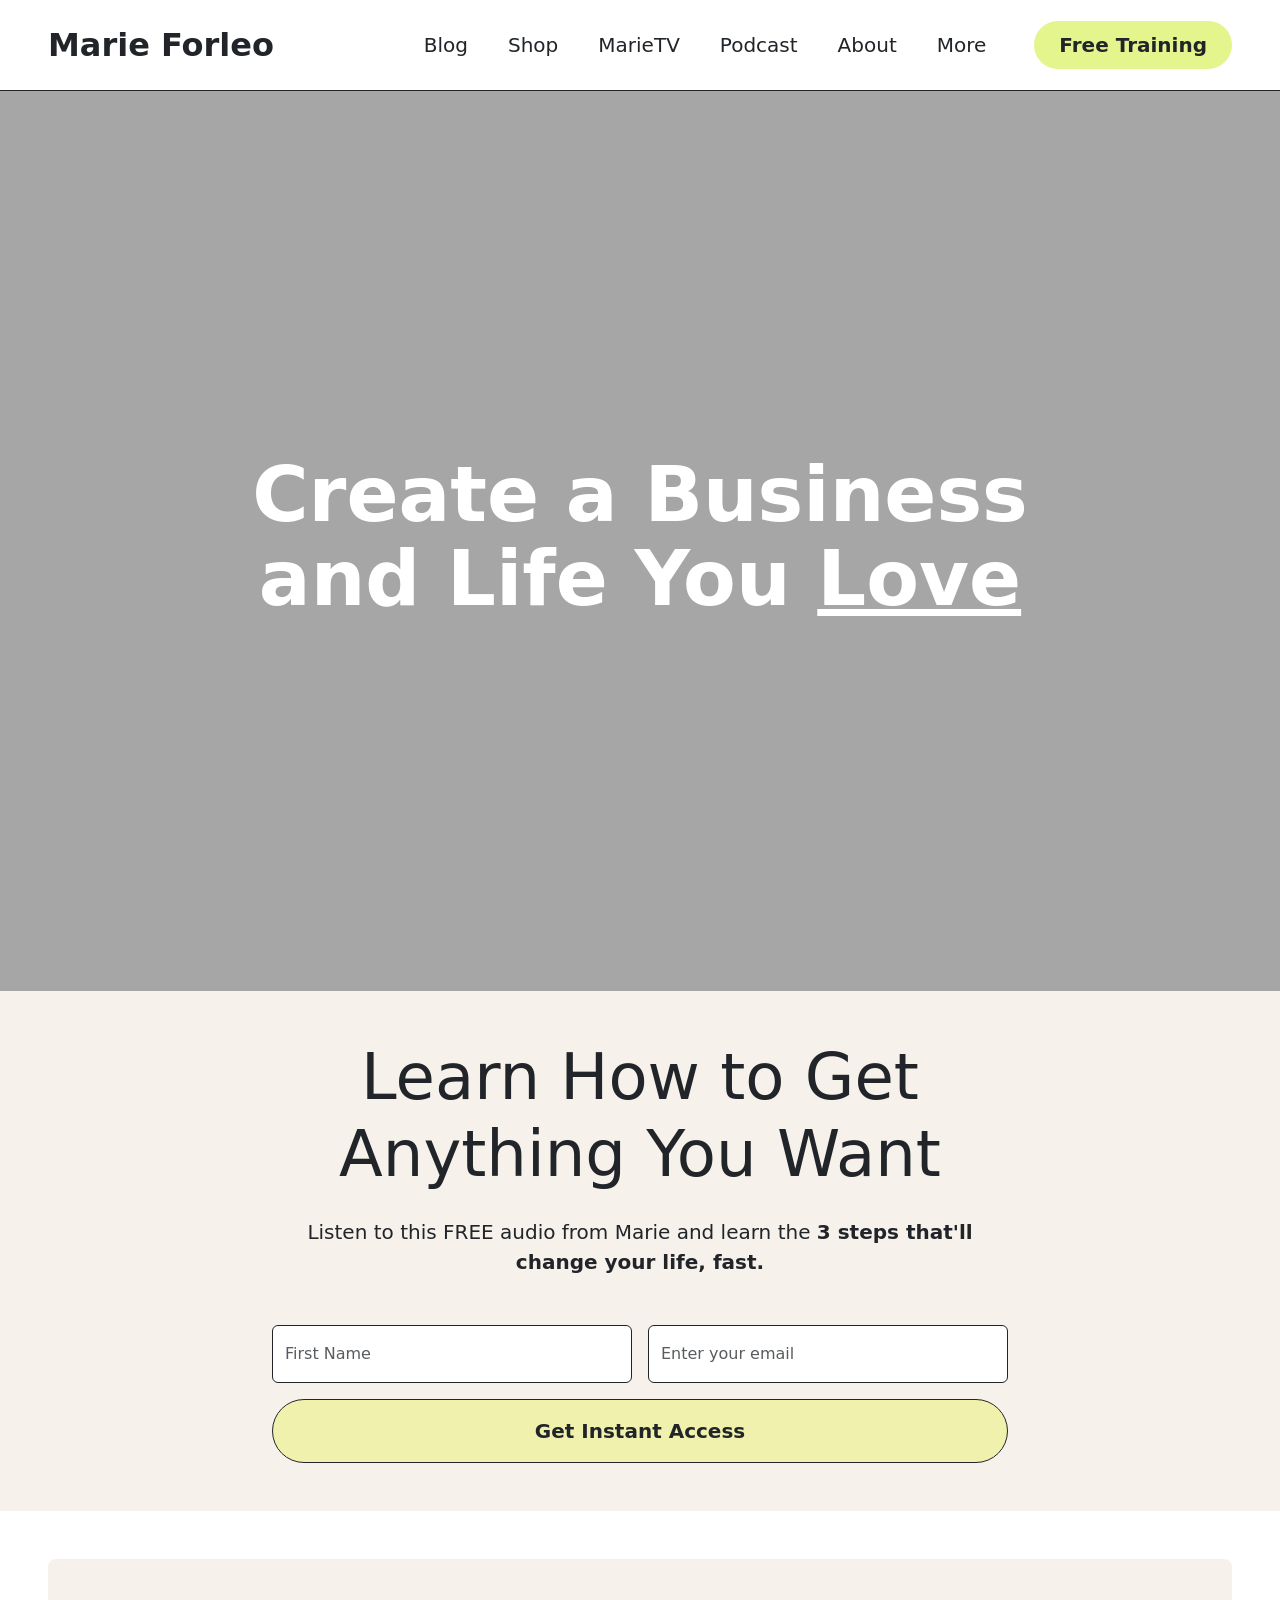
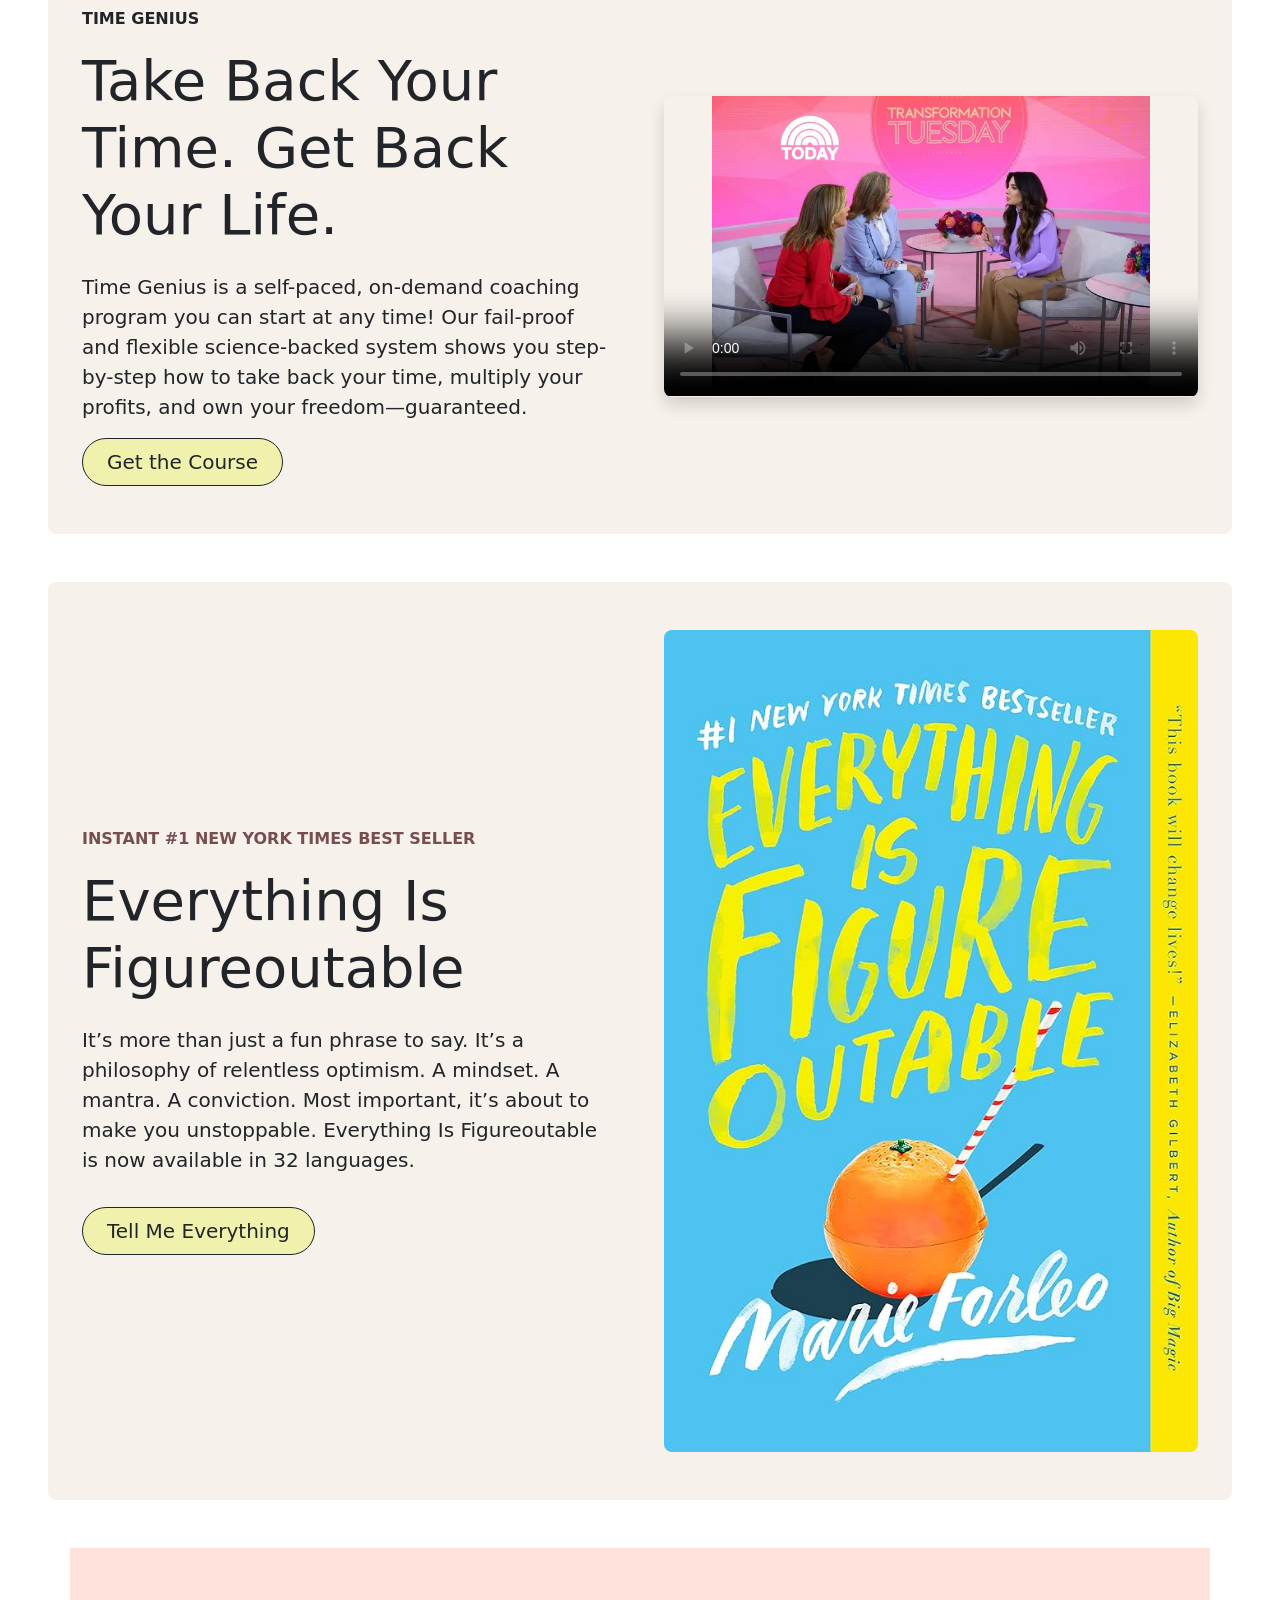
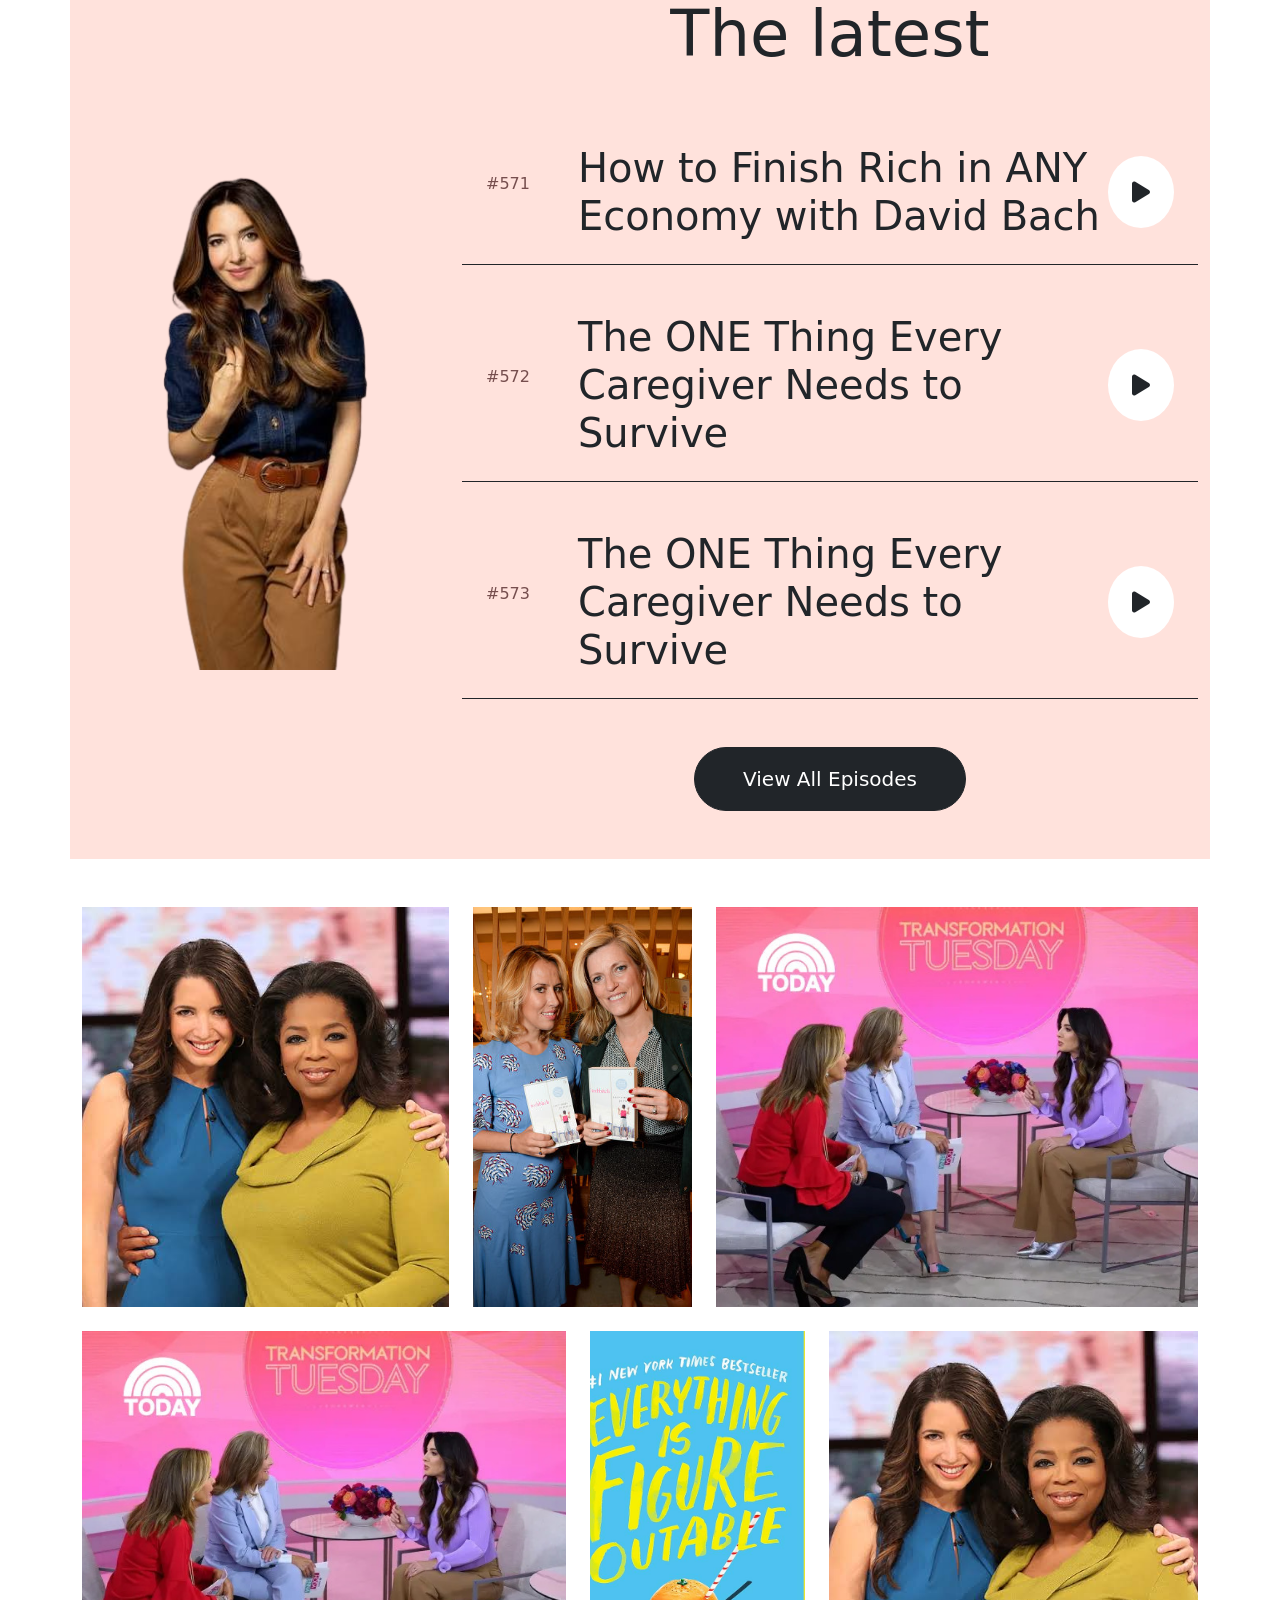
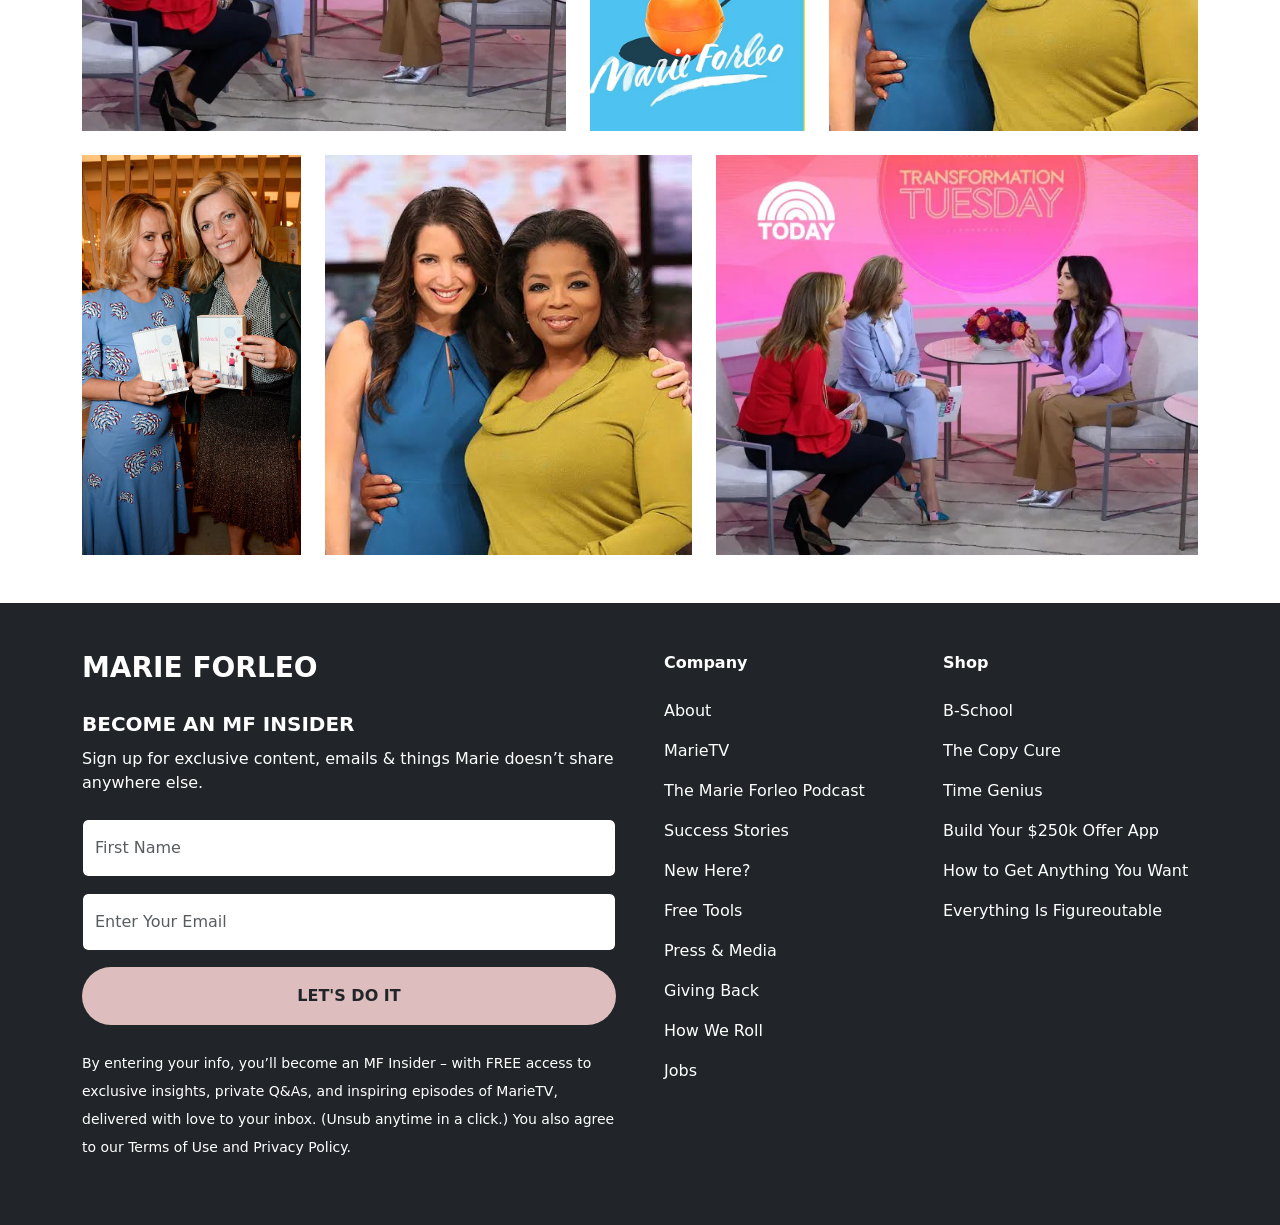
==== index.html @ 9adbe5e1 "update success" ====
<!doctype html>
<html lang="en">
  <head>
    <meta charset="UTF-8" />
    <meta name="viewport" content="width=device-width, initial-scale=1.0" />
    <link rel="stylesheet" href="firstwebsiteStyle.css" />
    <link
      rel="stylesheet"
      href="https://cdnjs.cloudflare.com/ajax/libs/font-awesome/6.6.0/css/all.min.css"
    />
    <link
      href="https://cdn.jsdelivr.net/npm/bootstrap@5.3.8/dist/css/bootstrap.min.css"
      rel="stylesheet"
    />
    <title>Document</title>
  </head>
  <body>
    <header class="sticky-top bg-white border-bottom border-dark">
      <nav class="navbar navbar-expand-lg container-fluid py-3">
        <a class="navbar-brand fs-2 fw-bold text-dark ms-5" href="#">Marie Forleo</a>

        <button
          class="navbar-toggler"
          type="button"
          data-bs-toggle="collapse"
          data-bs-target="#navbarMenu"
          aria-controls="navbarMenu"
          aria-expanded="false"
          aria-label="Toggle navigation"
        >
          <span class="navbar-toggler-icon"></span>
        </button>

        <!-- Collapsible Menu -->
        <div class="collapse navbar-collapse" id="navbarMenu">
          <ul class="navbar-nav ms-auto align-items-lg-center gap-lg-4 fs-5">
            <li class="nav-item">
              <a class="nav-link text-dark" href="#">Blog</a>
            </li>

            <li class="nav-item">
              <a class="nav-link text-dark" href="#">Shop</a>
            </li>

            <li class="nav-item">
              <a class="nav-link text-dark" href="#">MarieTV</a>
            </li>

            <li class="nav-item">
              <a class="nav-link text-dark" href="#">Podcast</a>
            </li>

            <li class="nav-item">
              <a class="nav-link text-dark" href="#">About</a>
            </li>

            <li class="nav-item">
              <a class="nav-link text-dark" href="#">More</a>
            </li>

            <!-- Button -->
            <li class="nav-item ms-lg-3 mt-3 mt-lg-0">
              <button
                class="btn rounded-pill px-4 py-2 fw-semibold fs-5 me-5"
                style="background: #e4f58e"
              >
                Free Training
              </button>
            </li>
          </ul>
        </div>
      </nav>
    </header>

    <section class="hero position-relative overflow-hidden">
      <video autoplay muted loop playsinline>
        <source src="backgroundvideo.mp4" type="video/mp4" />
      </video>

      <div class="overlay"></div>

      <div
        class="container hero-content d-flex flex-column justify-content-center align-items-center text-center text-white"
      >
        <h1 class="display-2 fw-bold">
          Create a Business and Life You
          <span class="text-decoration-underline">Love</span>
        </h1>
      </div>
    </section>

    <section class="form py-5">
      <div class="container">
        <div class="row justify-content-center">
          <div class="col-12 col-lg-8 text-center">
            <h1 class="display-3 mb-4">Learn How to Get Anything You Want</h1>

            <p class="fs-5 mb-5">
              Listen to this FREE audio from Marie and learn the
              <strong>3 steps that'll change your life, fast.</strong>
            </p>

            <form>
              <div class="row g-3 mb-3">
                <div class="col-12 col-md-6">
                  <input
                    type="text"
                    class="form-control py-3 border-dark"
                    placeholder="First Name"
                  />
                </div>

                <div class="col-12 col-md-6">
                  <input
                    type="email"
                    class="form-control py-3 border-dark"
                    placeholder="Enter your email"
                  />
                </div>
              </div>

              <button
                type="submit"
                class="btn w-100 py-3 fs-5 fw-semibold rounded-pill border-dark"
                style="background: #eff1ac"
              >
                Get Instant Access
              </button>
            </form>
          </div>
        </div>
      </div>
    </section>

    <section class="video-layout py-5 m-5 rounded-3">
      <div class="container">
        <div class="row align-items-center g-5">
          <!-- Content -->
          <div class="col-12 col-lg-6 text-center text-lg-start">
            <p class="text-uppercase fw-semibold">Time Genius</p>

            <h1 class="display-4 display-lg-3 mb-4">
              Take Back Your Time. Get Back Your Life.
            </h1>

            <p class="fs-5">
              Time Genius is a self-paced, on-demand coaching program you can
              start at any time! Our fail-proof and flexible science-backed
              system shows you step-by-step how to take back your time, multiply
              your profits, and own your freedom—guaranteed.
            </p>

            <button
              class="btn border-dark btn-lg rounded-pill px-4"
              style="background: #eff1ac"
            >
              Get the Course
            </button>
          </div>

          <!-- Video -->
          <div class="col-12 col-lg-6">
            <div class="ratio ratio-16x9 rounded-3 overflow-hidden shadow">
              <video controls class="w-100 h-100" poster="pic3.jpg">
                <source src="backgroundvideo.mp4" type="video/mp4" />
              </video>
            </div>
          </div>
        </div>
      </div>
    </section>

    <section class="image-layout py-5 m-5 rounded-3">
      <div class="container">
        <div class="row align-items-center g-5">
          <!-- Text Content -->
          <div class="col-12 col-lg-6 text-center text-lg-start">
            <p class="text-uppercase fw-semibold">
              Instant #1 New York Times Best Seller
            </p>

            <h1 class="display-4 mb-4">Everything Is Figureoutable</h1>

            <p class="fs-5">
              It’s more than just a fun phrase to say. It’s a philosophy of
              relentless optimism. A mindset. A mantra. A conviction. Most
              important, it’s about to make you unstoppable. Everything Is
              Figureoutable is now available in 32 languages.
            </p>

            <button
              class="btn rounded-pill border-dark py-2 px-4 fs-5 mt-3"
              style="background: #eff1ac"
            >
              Tell Me Everything
            </button>
          </div>

          <!-- Image -->
          <div class="col-12 col-lg-6 text-center">
            <img
              src="img1.jpg"
              alt="Everything Is Figureoutable"
              class="img-fluid rounded-3 book-image"             
            />
          </div>
        </div>
      </div>
    </section>

    <section>
      <div class="container my-5 latest">
        <div class="row">
          <div
            class="col-lg-4 d-flex align-items-center justify-content-center text-center mb-4 mb-lg-0"
          >
            <img src="marieforleo.png" alt="Podcast" class="img-fluid" />
          </div>
          <div class="col-lg-8">
            <h1 class="display-3 text-center mt-5 mb-5">The latest</h1>
            <div class="row g-4">
              <div class="col-12">
                <div
                  class="border-bottom border-dark p-4 d-flex align-items-center"
                >
                  <p class="number me-5">#571</p>
                  <h3 class="display-6 mb-0">
                    How to Finish Rich in ANY Economy with David Bach
                  </h3>
                  <a
                    href="https://www.soundhelix.com/examples/mp3/SoundHelix-Song-1.mp3"
                    target="_blank"
                    class="text-dark ms-auto"
                  >
                    <i
                      class="fa-solid fa-play bg-white rounded-circle p-4 fs-4"
                    ></i>
                  </a>
                </div>
              </div>

              <div class="col-12">
                <div
                  class="border-bottom border-dark p-4 d-flex align-items-center"
                >
                  <p class="number me-5">#572</p>
                  <h3 class="display-6 mb-0">
                    The ONE Thing Every Caregiver Needs to Survive
                  </h3>
                  <a href="#" class="text-dark ms-auto">
                    <i
                      class="fa-solid fa-play bg-white rounded-circle p-4 fs-4"
                    ></i>
                  </a>
                </div>
              </div>

              <div class="col-12">
                <div
                  class="border-bottom border-dark p-4 d-flex align-items-center"
                >
                  <p class="number me-5">#573</p>
                  <h3 class="display-6 mb-0">
                    The ONE Thing Every Caregiver Needs to Survive
                  </h3>
                  <a href="#" class="text-dark ms-auto">
                    <i
                      class="fa-solid fa-play bg-white rounded-circle p-4 fs-4"
                    ></i>
                  </a>
                </div>
              </div>

              <div class="col-12 text-center mt-5 mb-5">
                <button class="btn btn-dark rounded-pill px-5 py-3 fs-5">
                  View All Episodes
                </button>
              </div>
            </div>
          </div>
        </div>
      </div>
    </section>

    <section>
      <div class="container d-flex flex-column gap-4">
        <div
          class="d-flex flex-column flex-lg-row gap-4 justify-content-center"
        >
          <div class="flex-fill">
            <img src="pic1.jpg" alt="picture" class="same-img" />
          </div>
          <div class="flex-fill">
            <img src="pic2.jpg" alt="picture" class="same-img" />
          </div>
          <div class="flex-fill">
            <img src="pic3.jpg" alt="picture" class="same-img" />
          </div>
        </div>
        <div
          class="d-flex flex-column flex-lg-row gap-4 justify-content-center"
        >
          <div class="flex-fill">
            <img src="pic3.jpg" alt="picture" class="same-img" />
          </div>
          <div class="flex-fill">
            <img src="img1.jpg" alt="picture" class="same-img" />
          </div>
          <div class="flex-fill">
            <img src="pic1.jpg" alt="picture" class="same-img" />
          </div>
        </div>
        <div
          class="d-flex flex-column flex-lg-row gap-4 justify-content-center"
        >
          <div class="flex-fill">
            <img src="pic2.jpg" alt="picture" class="same-img" />
          </div>
          <div class="flex-fill">
            <img src="pic1.jpg" alt="picture" class="same-img" />
          </div>
          <div class="flex-fill">
            <img src="pic3.jpg" alt="picture" class="same-img" />
          </div>
        </div>
      </div>
    </section>

    <footer class="bg-dark text-white mt-5 py-5">
      <div class="container">
        <div class="row g-5">
          <!-- Left Section -->
          <div class="col-12 col-lg-6">
            <h3 class="fw-bold text-uppercase mb-4">Marie Forleo</h3>

            <p class="fs-5 fw-semibold text-uppercase mb-2">
              Become an MF Insider
            </p>

            <p class="mb-4">
              Sign up for exclusive content, emails & things Marie doesn’t share
              anywhere else.
            </p>

            <form>
              <input
                type="text"
                class="form-control py-3 border-dark mb-3"
                placeholder="First Name"
              />

              <input
                type="email"
                class="form-control py-3 border-dark mb-3"
                placeholder="Enter Your Email"
              />

              <button
                type="submit"
                class="btn w-100 py-3 rounded-pill fw-bold text-uppercase mb-4"
                style="background: #ddbdbd"
              >
                Let's Do It
              </button>
            </form>

            <p class="small lh-lg">
              By entering your info, you’ll become an MF Insider – with FREE
              access to exclusive insights, private Q&As, and inspiring episodes
              of MarieTV, delivered with love to your inbox. (Unsub anytime in a
              click.) You also agree to our Terms of Use and Privacy Policy.
            </p>
          </div>

          <!-- Right Section -->
          <div class="col-12 col-lg-6">
            <div class="row">
              <!-- Company -->
              <div class="col-6 col-md-6">
                <p class="fw-bold mb-4">Company</p>

                <p>
                  <a href="#" class="text-white text-decoration-none">About</a>
                </p>
                <p>
                  <a href="#" class="text-white text-decoration-none"
                    >MarieTV</a
                  >
                </p>
                <p>
                  <a href="#" class="text-white text-decoration-none"
                    >The Marie Forleo Podcast</a
                  >
                </p>
                <p>
                  <a href="#" class="text-white text-decoration-none"
                    >Success Stories</a
                  >
                </p>
                <p>
                  <a href="#" class="text-white text-decoration-none"
                    >New Here?</a
                  >
                </p>
                <p>
                  <a href="#" class="text-white text-decoration-none"
                    >Free Tools</a
                  >
                </p>
                <p>
                  <a href="#" class="text-white text-decoration-none"
                    >Press & Media</a
                  >
                </p>
                <p>
                  <a href="#" class="text-white text-decoration-none"
                    >Giving Back</a
                  >
                </p>
                <p>
                  <a href="#" class="text-white text-decoration-none"
                    >How We Roll</a
                  >
                </p>
                <p>
                  <a href="#" class="text-white text-decoration-none">Jobs</a>
                </p>
              </div>

              <!-- Shop -->
              <div class="col-6 col-md-6">
                <p class="fw-bold mb-4">Shop</p>

                <p>
                  <a href="#" class="text-white text-decoration-none"
                    >B-School</a
                  >
                </p>
                <p>
                  <a href="#" class="text-white text-decoration-none"
                    >The Copy Cure</a
                  >
                </p>
                <p>
                  <a href="#" class="text-white text-decoration-none"
                    >Time Genius</a
                  >
                </p>
                <p>
                  <a href="#" class="text-white text-decoration-none"
                    >Build Your $250k Offer App</a
                  >
                </p>
                <p>
                  <a href="#" class="text-white text-decoration-none"
                    >How to Get Anything You Want</a
                  >
                </p>
                <p>
                  <a href="#" class="text-white text-decoration-none"
                    >Everything Is Figureoutable</a
                  >
                </p>
              </div>
            </div>
          </div>
        </div>
      </div>
    </footer>

    <script src="https://cdn.jsdelivr.net/npm/bootstrap@5.3.8/dist/js/bootstrap.bundle.min.js"></script>
  </body>
</html>
---- firstwebsiteStyle.css ----
.bg-custome {
  background-color: #e4f58e;
}

.hero {
    position: relative;
    width: 100%;
    height: 100vh;
    overflow: hidden;
}

.hero video {
    position: absolute;
    top: 50%;
    left: 50%;
    width: 100%;
    height: 100%;
    object-fit: cover;
    transform: translate(-50%, -50%);
}

.overlay {
    position: absolute;
    inset: 0;
    background: rgba(0, 0, 0, 0.35);
}

.hero-content {
    position: relative;
    z-index: 2;
    height: 100%;
}

.hero-content h1 {
    font-size: clamp(2.2rem, 6vw, 5.5rem);
    line-height: 1.1;
    max-width: 900px;
}

/* Tablet */
@media (max-width: 992px) {
    .hero-content h1 {
        max-width: 700px;
        font-size: clamp(2rem, 7vw, 4rem);
    }
}

/* Mobile */
@media (max-width: 576px) {
    .hero {
        height: 100vh;
    }

    .hero-content {
        padding: 0 20px;
    }

    .hero-content h1 {
        font-size: 2.2rem;
        line-height: 1.3;
    }
}

.form{
    background-color: #f6f1eb;
}
.video-layout{
  background-color: #f6f1eb;
}
.content p:first-child{
  color: #764e4e;
}
.content button{
  border-color: #5cffb6;
  background-image: linear-gradient(174deg, #5cffb6, #1165eb 74%);
  color: white;
}
.image-layout{
  background-color: #f6f1eb;
}
.book-img {
    max-width: 350px;
    width: 100%;
}

/* Mobile */
@media (max-width: 576px) {
    .book-img {
        max-width: 220px;
    }
}
.img-content{
  width: 60%;
}
.img-content button{
  background-color:#e4f58e ;
}
.image-layout p:first-child , .number{
  color: #764e4e;
}
.image img{
  box-shadow: 0 20px 50px rgba(0,0,0,0.50);
}
.latest{  
  background-color: #ffe2dc;
}
.same-img{  
  width: 100%; 
  object-fit: cover;
  height: 400px;
}
@media (max-width: 576px) {
    .same-img {
        width: 100%;
        height: 400px;
        object-fit: cover;
    }
}
.same-img:hover{
opacity: 0.8; 
}
.flink a:hover{
  color: #ffd4cd;
}
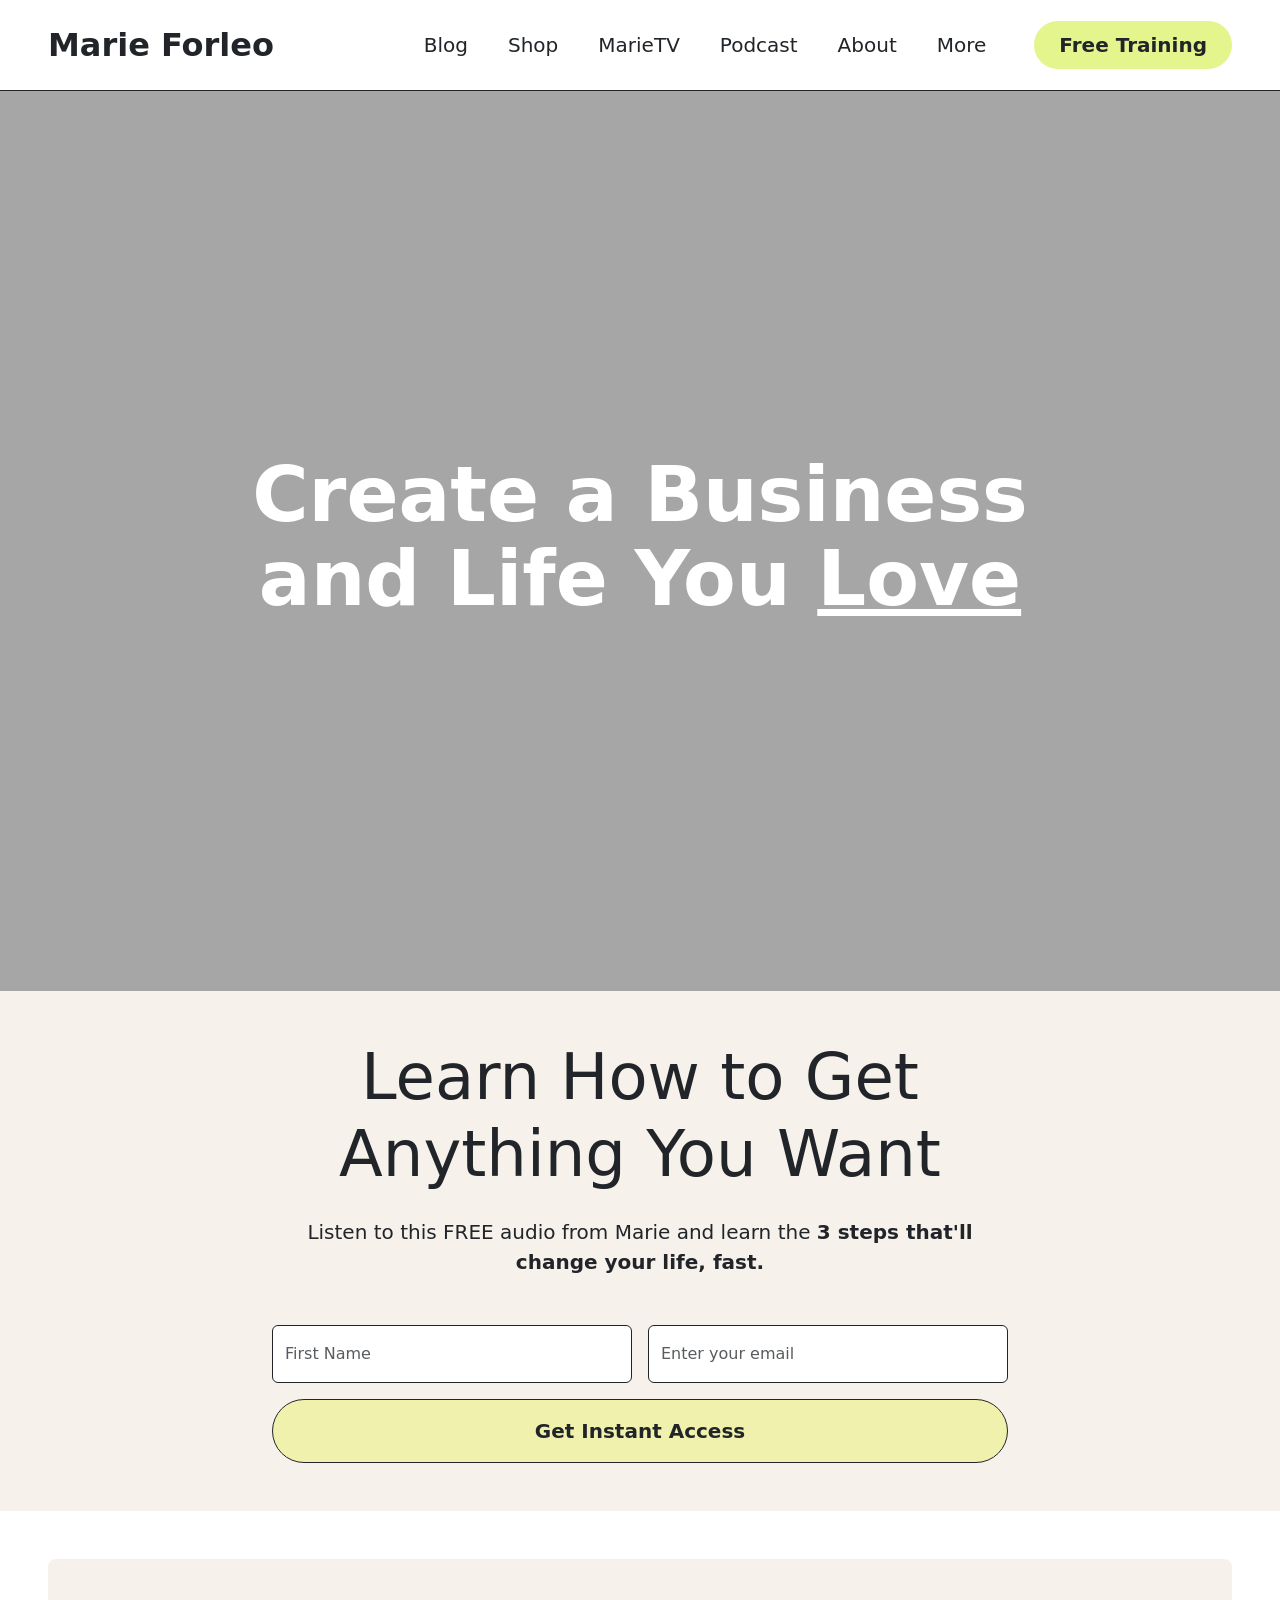
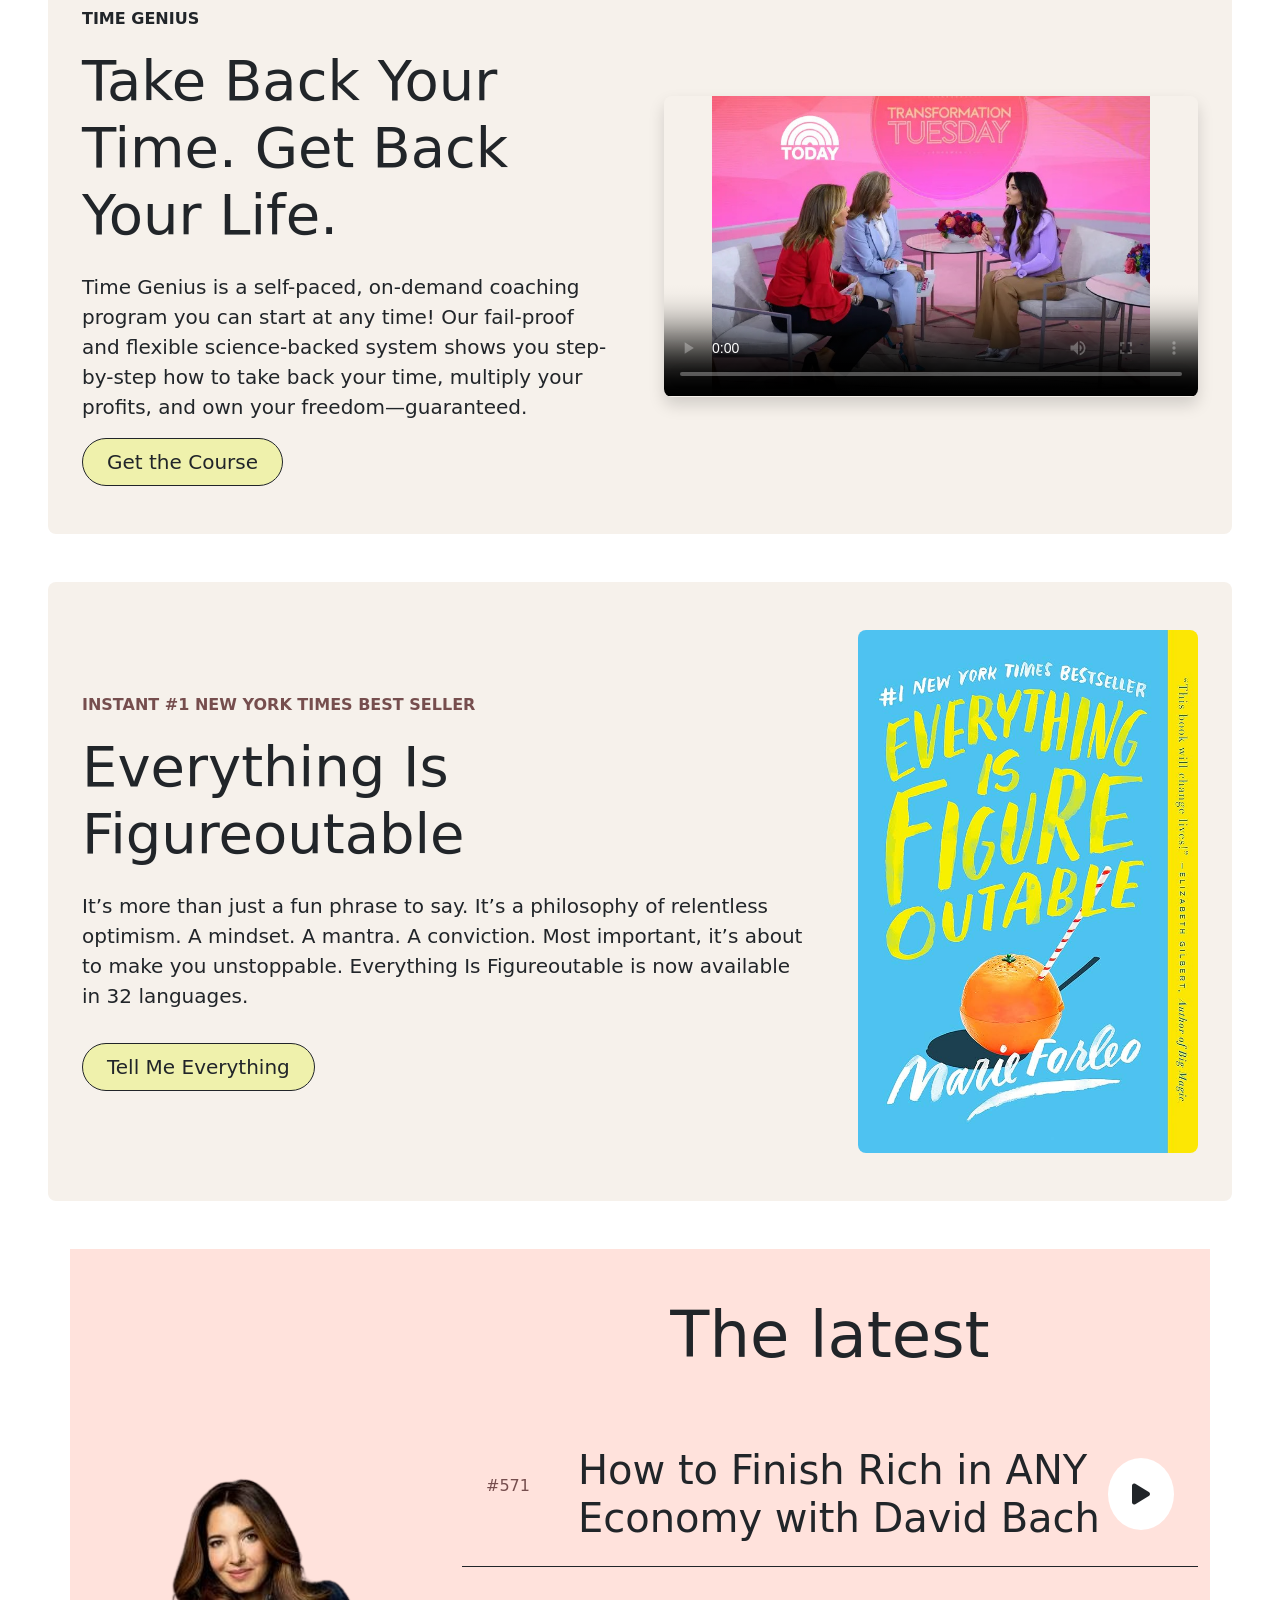
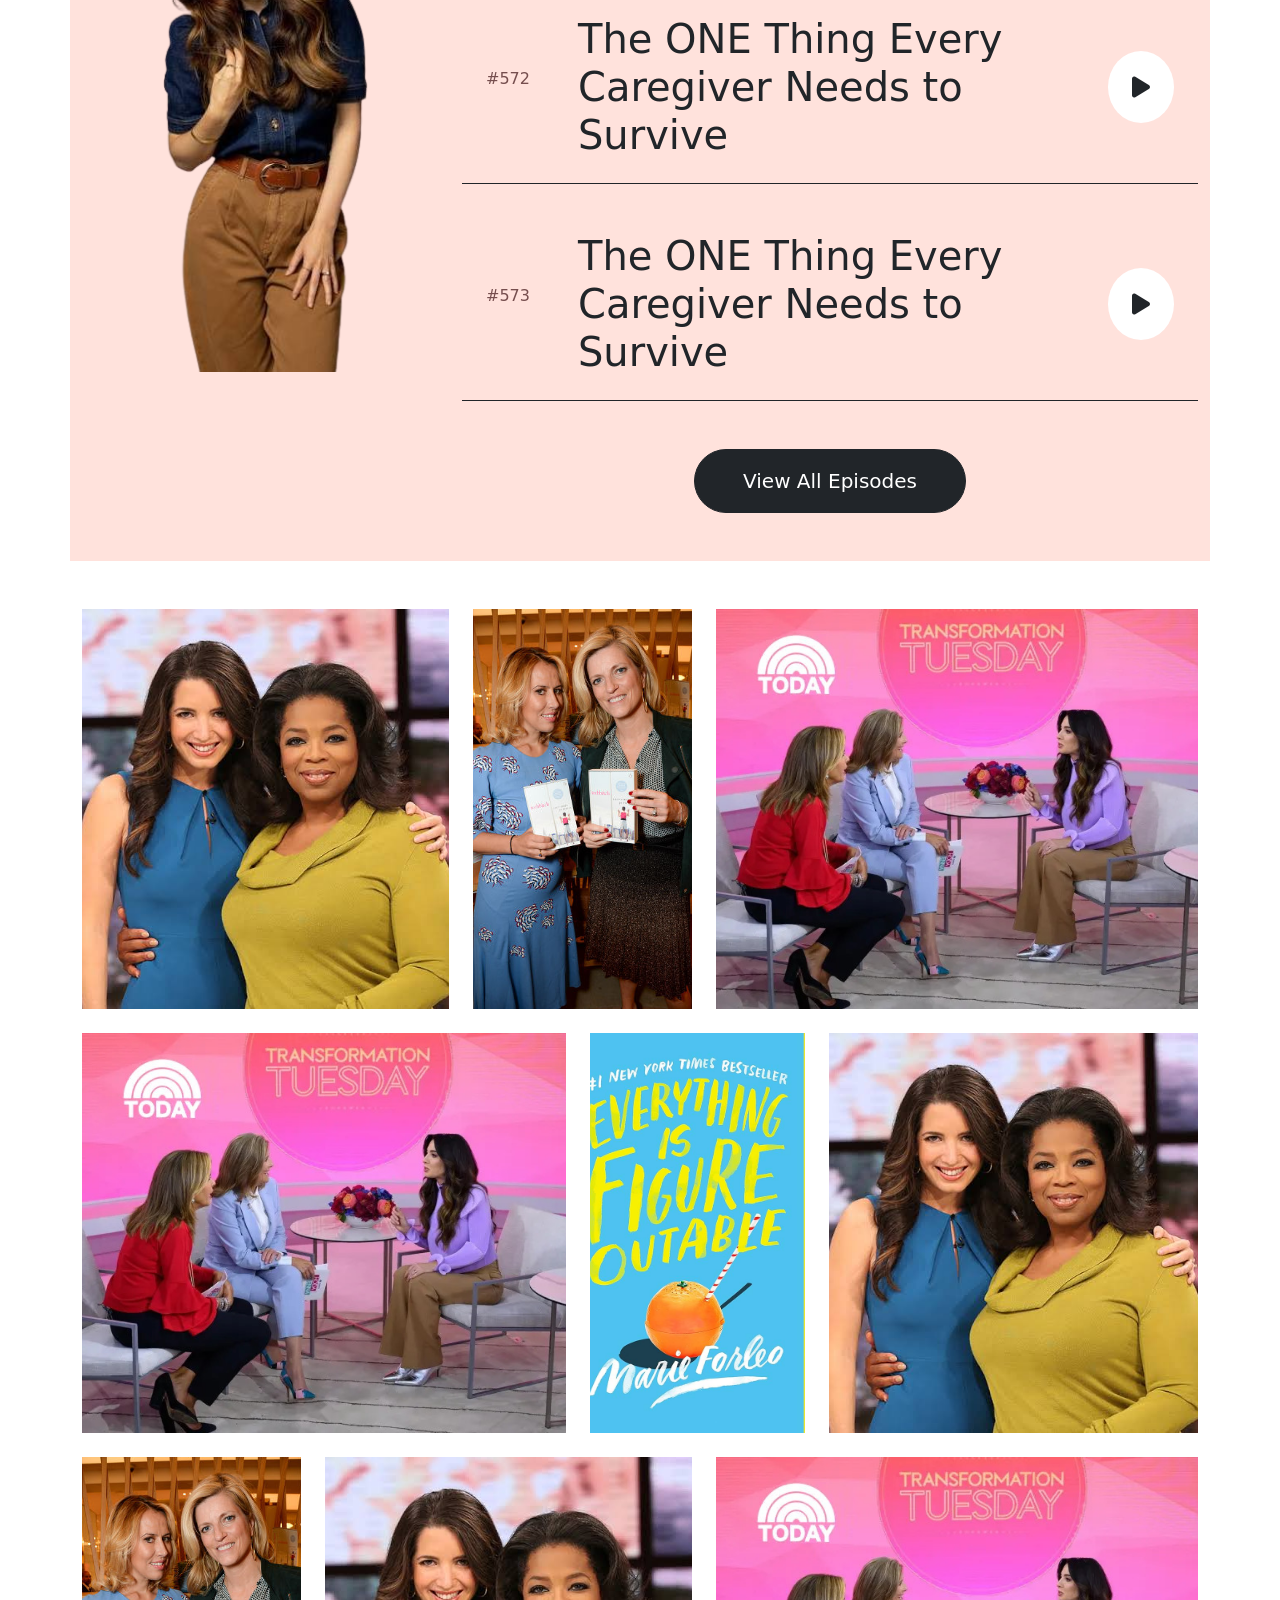
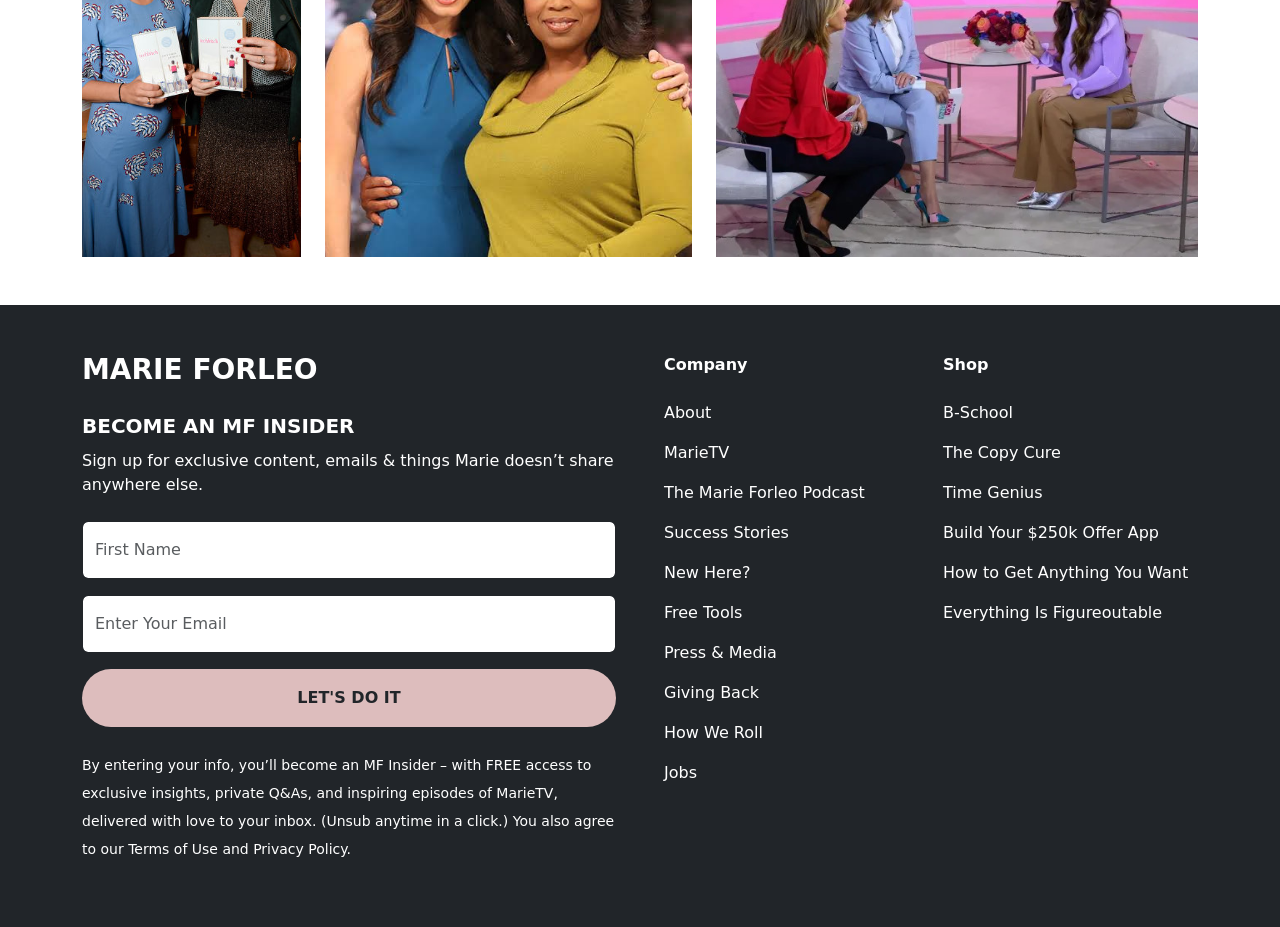
==== commit 1db63214: "updated" ====
--- a/index.html
+++ b/index.html
@@ -31,7 +31,6 @@
           <span class="navbar-toggler-icon"></span>
         </button>
 
-        <!-- Collapsible Menu -->
         <div class="collapse navbar-collapse" id="navbarMenu">
           <ul class="navbar-nav ms-auto align-items-lg-center gap-lg-4 fs-5">
             <li class="nav-item">
@@ -58,7 +57,6 @@
               <a class="nav-link text-dark" href="#">More</a>
             </li>
 
-            <!-- Button -->
             <li class="nav-item ms-lg-3 mt-3 mt-lg-0">
               <button
                 class="btn rounded-pill px-4 py-2 fw-semibold fs-5 me-5"
@@ -135,7 +133,7 @@
     <section class="video-layout py-5 m-5 rounded-3">
       <div class="container">
         <div class="row align-items-center g-5">
-          <!-- Content -->
+          
           <div class="col-12 col-lg-6 text-center text-lg-start">
             <p class="text-uppercase fw-semibold">Time Genius</p>
 
@@ -158,7 +156,6 @@
             </button>
           </div>
 
-          <!-- Video -->
           <div class="col-12 col-lg-6">
             <div class="ratio ratio-16x9 rounded-3 overflow-hidden shadow">
               <video controls class="w-100 h-100" poster="pic3.jpg">
@@ -170,24 +167,21 @@
       </div>
     </section>
 
-    <section class="image-layout py-5 m-5 rounded-3">
+    <section class="image-layout py-5 m-5 rounded-3 ">
       <div class="container">
-        <div class="row align-items-center g-5">
-          <!-- Text Content -->
-          <div class="col-12 col-lg-6 text-center text-lg-start">
+        <div class="row align-items-center g-5 justify-content-center">
+          
+          <div class="col-12 col-lg-8 text-center text-lg-start">
             <p class="text-uppercase fw-semibold">
               Instant #1 New York Times Best Seller
             </p>
-
             <h1 class="display-4 mb-4">Everything Is Figureoutable</h1>
-
             <p class="fs-5">
               It’s more than just a fun phrase to say. It’s a philosophy of
               relentless optimism. A mindset. A mantra. A conviction. Most
               important, it’s about to make you unstoppable. Everything Is
               Figureoutable is now available in 32 languages.
             </p>
-
             <button
               class="btn rounded-pill border-dark py-2 px-4 fs-5 mt-3"
               style="background: #eff1ac"
@@ -195,13 +189,12 @@
               Tell Me Everything
             </button>
           </div>
-
-          <!-- Image -->
-          <div class="col-12 col-lg-6 text-center">
+          
+          <div class="col-12 col-lg-4 d-flex justify-content-center align-items-center">
             <img
               src="img1.jpg"
               alt="Everything Is Figureoutable"
-              class="img-fluid rounded-3 book-image"             
+              class="img-fluid rounded-3 book-img"             
             />
           </div>
         </div>
@@ -329,7 +322,7 @@
     <footer class="bg-dark text-white mt-5 py-5">
       <div class="container">
         <div class="row g-5">
-          <!-- Left Section -->
+         
           <div class="col-12 col-lg-6">
             <h3 class="fw-bold text-uppercase mb-4">Marie Forleo</h3>
 
@@ -372,7 +365,6 @@
             </p>
           </div>
 
-          <!-- Right Section -->
           <div class="col-12 col-lg-6">
             <div class="row">
               <!-- Company -->
@@ -427,7 +419,6 @@
                 </p>
               </div>
 
-              <!-- Shop -->
               <div class="col-6 col-md-6">
                 <p class="fw-bold mb-4">Shop</p>
 
--- a/firstwebsiteStyle.css
+++ b/firstwebsiteStyle.css
@@ -78,9 +78,9 @@
 .image-layout{
   background-color: #f6f1eb;
 }
-.book-img {
+.book-img {    
     max-width: 350px;
-    width: 100%;
+    /* width: 100%; */
 }
 
 /* Mobile */
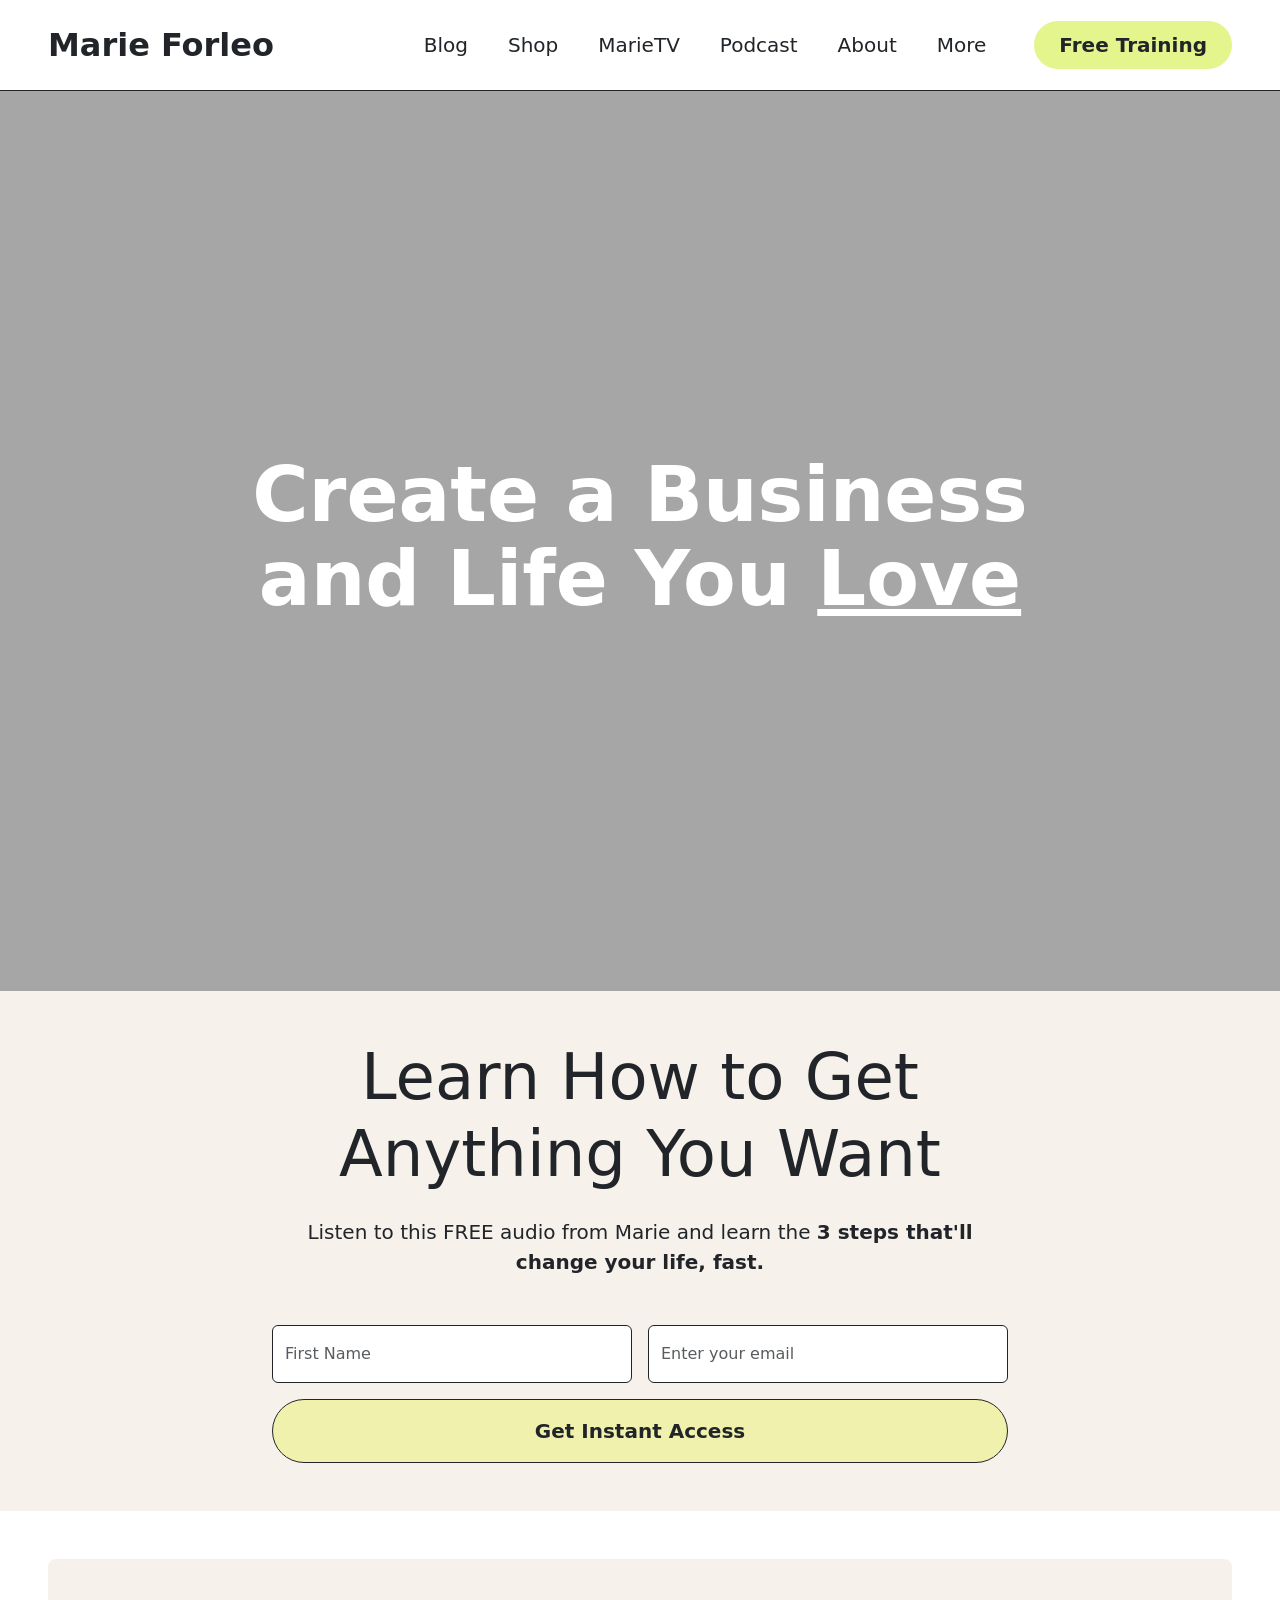
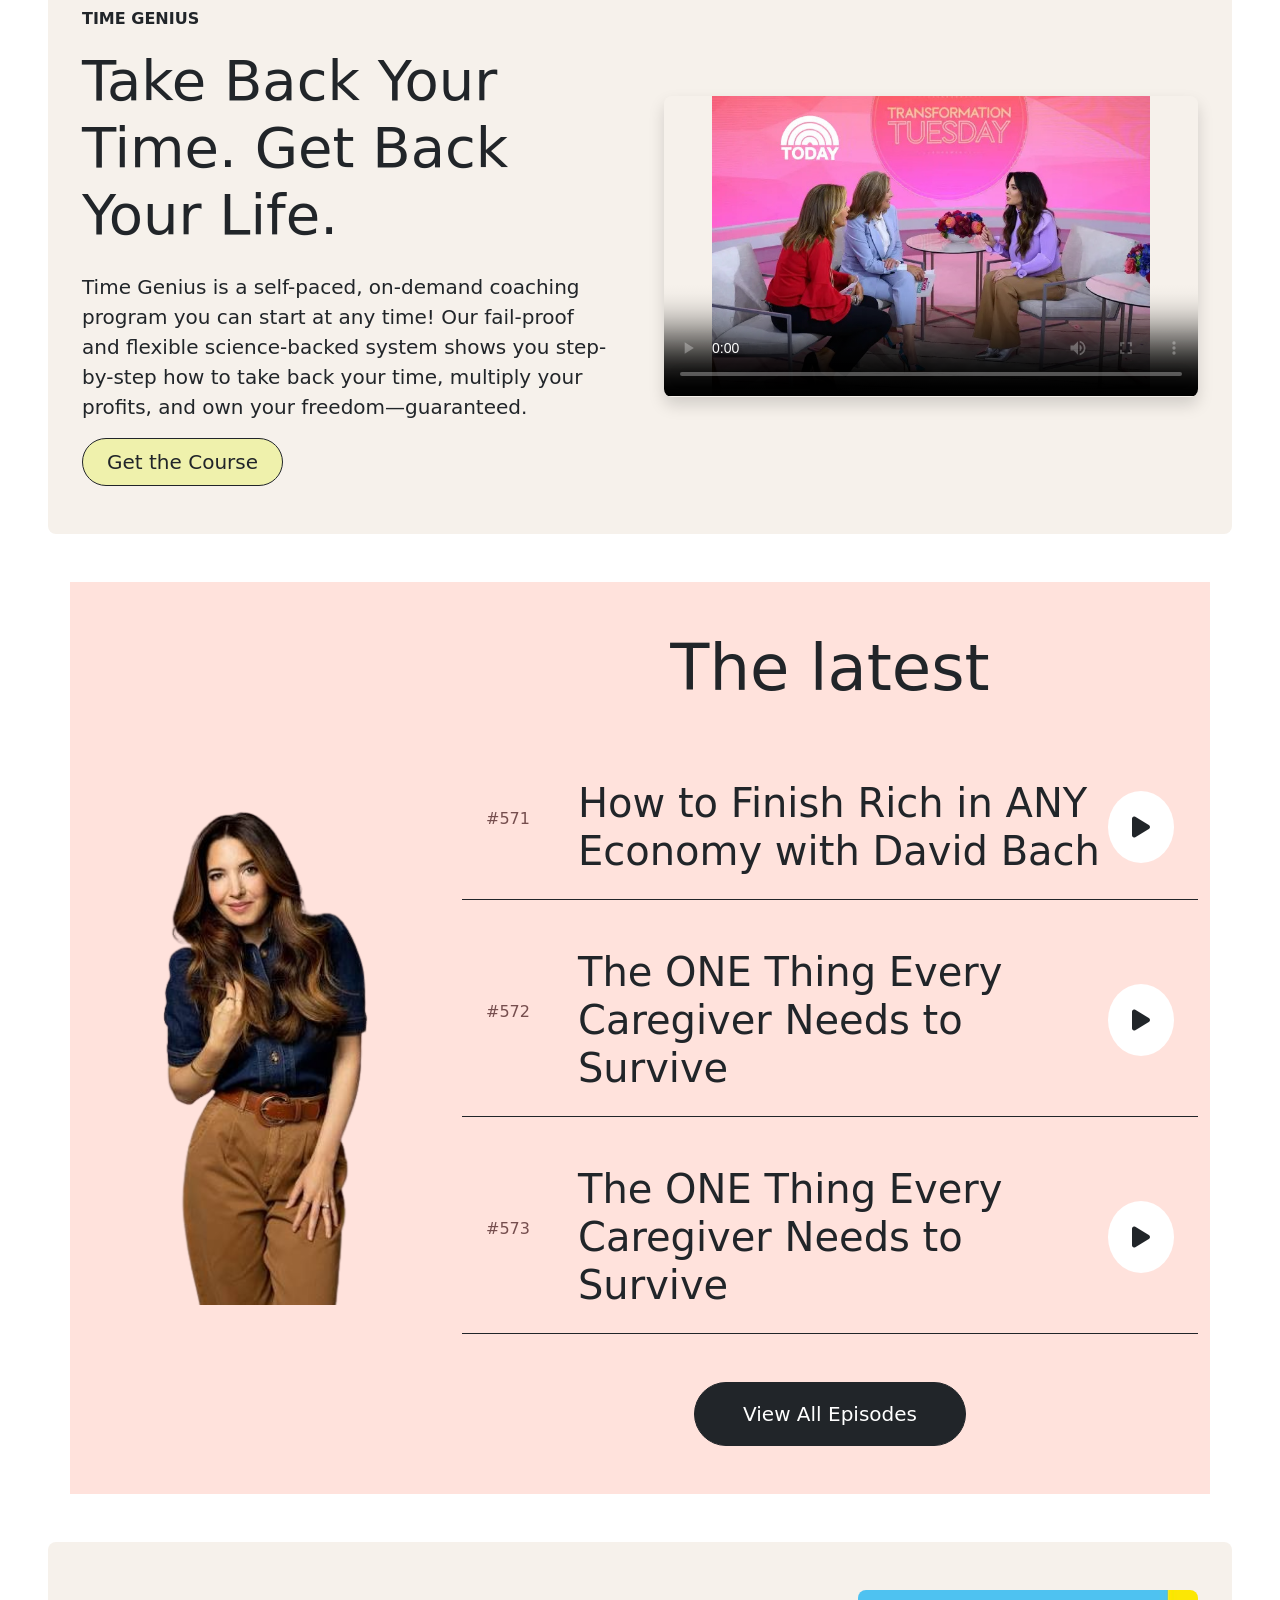
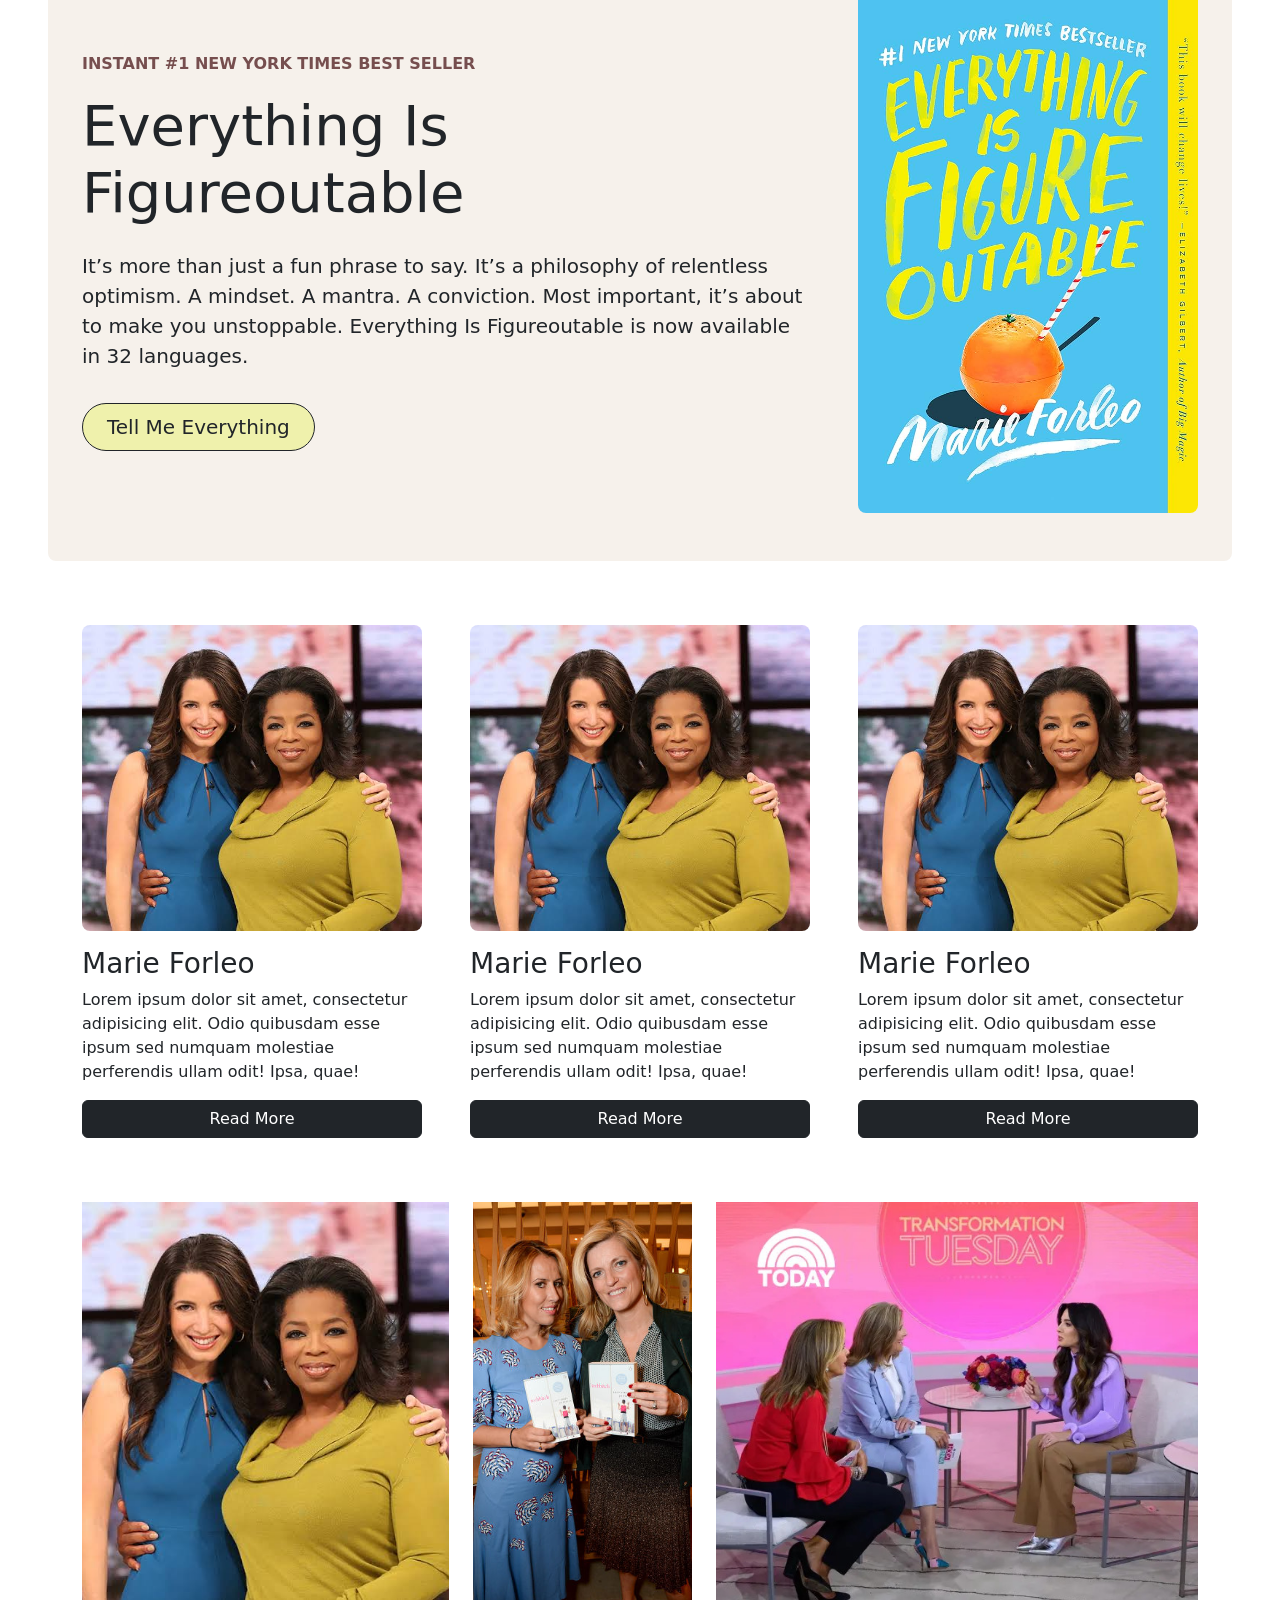
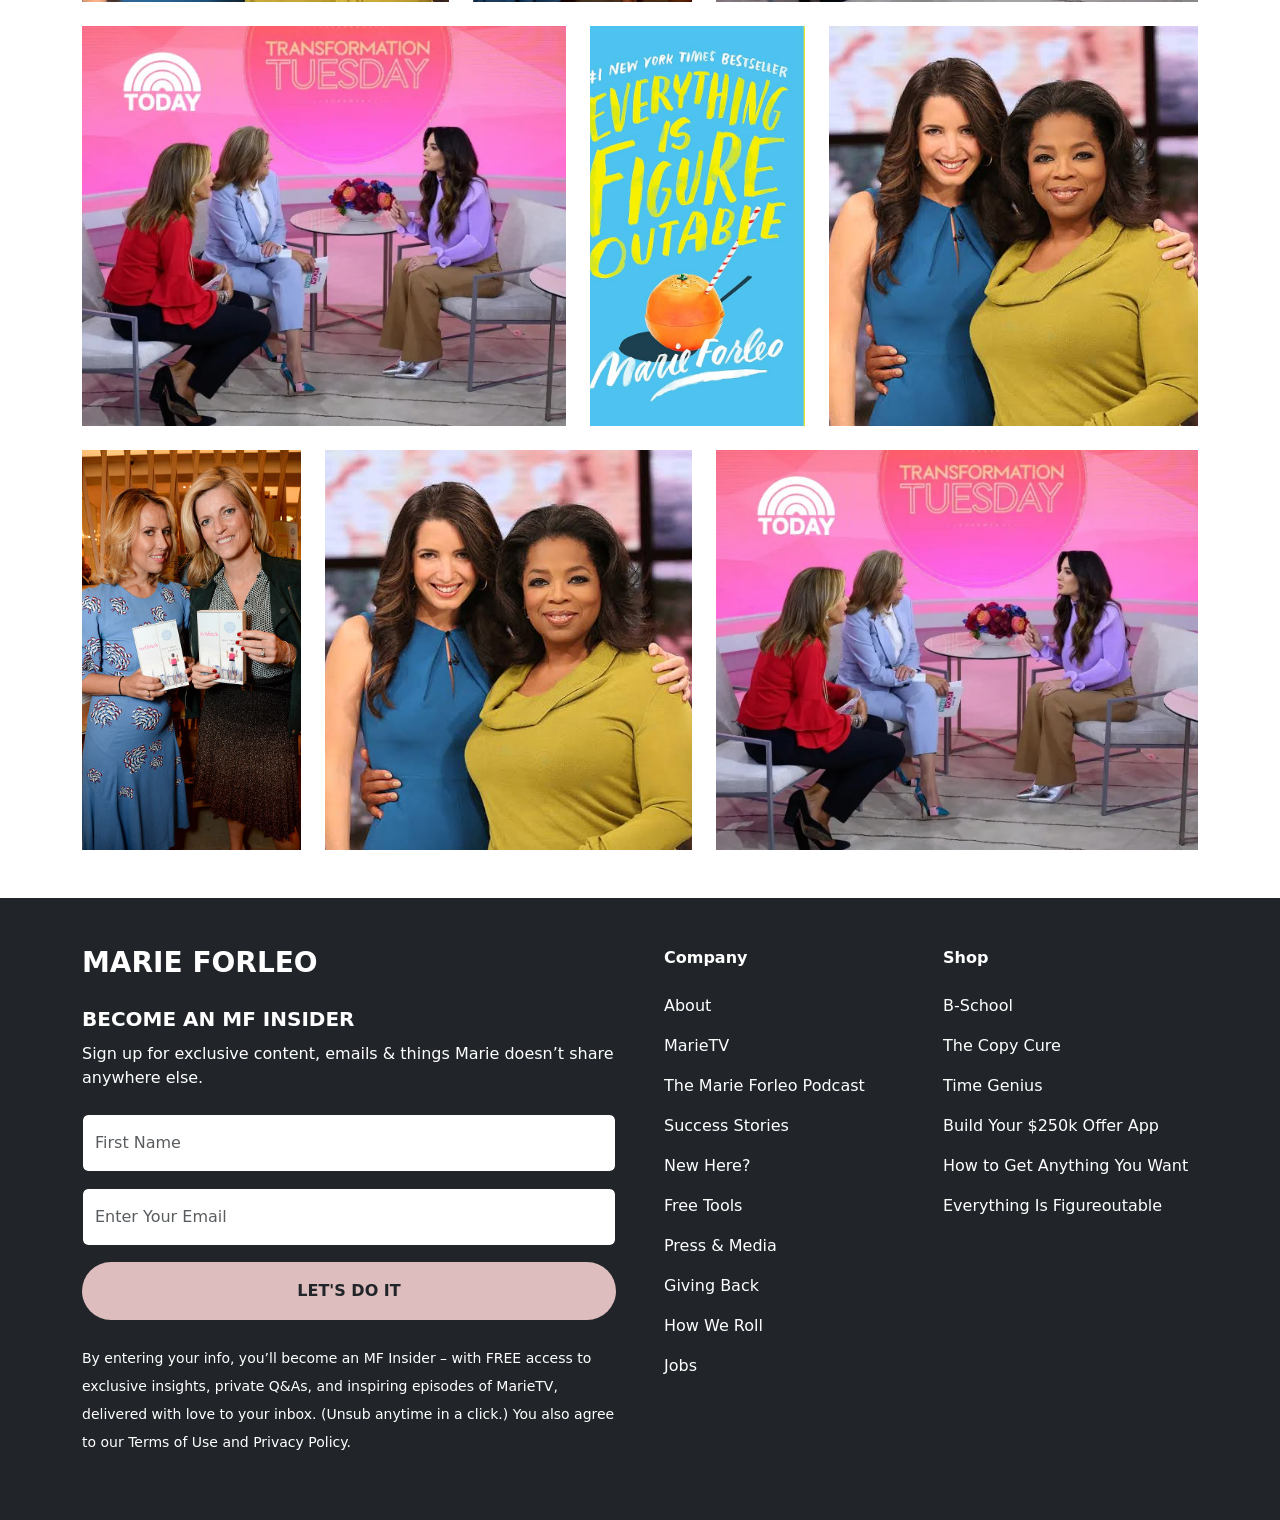
==== commit 343ed050: "project updated" ====
--- a/index.html
+++ b/index.html
@@ -167,40 +167,6 @@
       </div>
     </section>
 
-    <section class="image-layout py-5 m-5 rounded-3 ">
-      <div class="container">
-        <div class="row align-items-center g-5 justify-content-center">
-          
-          <div class="col-12 col-lg-8 text-center text-lg-start">
-            <p class="text-uppercase fw-semibold">
-              Instant #1 New York Times Best Seller
-            </p>
-            <h1 class="display-4 mb-4">Everything Is Figureoutable</h1>
-            <p class="fs-5">
-              It’s more than just a fun phrase to say. It’s a philosophy of
-              relentless optimism. A mindset. A mantra. A conviction. Most
-              important, it’s about to make you unstoppable. Everything Is
-              Figureoutable is now available in 32 languages.
-            </p>
-            <button
-              class="btn rounded-pill border-dark py-2 px-4 fs-5 mt-3"
-              style="background: #eff1ac"
-            >
-              Tell Me Everything
-            </button>
-          </div>
-          
-          <div class="col-12 col-lg-4 d-flex justify-content-center align-items-center">
-            <img
-              src="img1.jpg"
-              alt="Everything Is Figureoutable"
-              class="img-fluid rounded-3 book-img"             
-            />
-          </div>
-        </div>
-      </div>
-    </section>
-
     <section>
       <div class="container my-5 latest">
         <div class="row">
@@ -275,6 +241,68 @@
       </div>
     </section>
 
+    <section class="image-layout py-5 m-5 rounded-3 ">
+      <div class="container">
+        <div class="row align-items-center g-5 justify-content-center">
+          
+          <div class="col-12 col-lg-8 text-center text-lg-start">
+            <p class="text-uppercase fw-semibold">
+              Instant #1 New York Times Best Seller
+            </p>
+            <h1 class="display-4 mb-4">Everything Is Figureoutable</h1>
+            <p class="fs-5">
+              It’s more than just a fun phrase to say. It’s a philosophy of
+              relentless optimism. A mindset. A mantra. A conviction. Most
+              important, it’s about to make you unstoppable. Everything Is
+              Figureoutable is now available in 32 languages.
+            </p>
+            <button
+              class="btn rounded-pill border-dark py-2 px-4 fs-5 mt-3"
+              style="background: #eff1ac"
+            >
+              Tell Me Everything
+            </button>
+          </div>
+          
+          <div class="col-12 col-lg-4 d-flex justify-content-center align-items-center">
+            <img
+              src="img1.jpg"
+              alt="Everything Is Figureoutable"
+              class="img-fluid rounded-3 book-img"             
+            />
+          </div>
+        </div>
+      </div>
+    </section>
+
+    <section>
+      <div class="container my-5">
+        <div class="row g-5" id="accordion">
+        <div class="card col-12 col-lg-4 py-3 border-0">
+          <img src="pic1.jpg" alt="card-image" class="card-img-top rounded-3">
+          <h3 class="card-title mt-3">Marie Forleo</h3>
+          <p class="card-text">Lorem ipsum dolor sit amet, consectetur adipisicing elit. Odio quibusdam esse ipsum sed numquam molestiae perferendis ullam odit! Ipsa, quae!</p>
+          <p class="collapse" id="read1" data-bs-parent="#accordion">Lorem ipsum dolor, sit amet consectetur adipisicing elit. Explicabo, incidunt asperiores! Ut enim reiciendis maiores saepe itaque quo pariatur iste, est quae expedita iure aut unde, harum dolore mollitia officiis.</p>
+          <button class="btn btn-dark"><a href="" data-bs-toggle="collapse" data-bs-target="#read1" class="card-link text-decoration-none text-white">Read More</a></button>
+        </div>
+        <div class="card col-12 col-lg-4 py-3 border-0">
+          <img src="pic1.jpg" alt="card-image" class="card-img-top rounded-3">
+          <h3 class="card-title mt-3">Marie Forleo</h3>
+          <p class="card-text">Lorem ipsum dolor sit amet, consectetur adipisicing elit. Odio quibusdam esse ipsum sed numquam molestiae perferendis ullam odit! Ipsa, quae!</p>
+          <p class="collapse" id="read2" data-bs-parent="#accordion">Lorem ipsum dolor, sit amet consectetur adipisicing elit. Explicabo, incidunt asperiores! Ut enim reiciendis maiores saepe itaque quo pariatur iste, est quae expedita iure aut unde, harum dolore mollitia officiis.</p>
+          <button class="btn btn-dark "><a href="" data-bs-toggle="collapse" data-bs-target="#read2" class="card-link text-decoration-none text-white">Read More</a></button>
+        </div>
+        <div class="card col-12 col-lg-4 py-3 border-0">
+          <img src="pic1.jpg" alt="card-image" class="card-img-top rounded-3">
+          <h3 class="card-title mt-3">Marie Forleo</h3>
+          <p class="card-text">Lorem ipsum dolor sit amet, consectetur adipisicing elit. Odio quibusdam esse ipsum sed numquam molestiae perferendis ullam odit! Ipsa, quae!</p>
+          <p class="collapse" id="read3" data-bs-parent="#accordion">Lorem ipsum dolor, sit amet consectetur adipisicing elit. Explicabo, incidunt asperiores! Ut enim reiciendis maiores saepe itaque quo pariatur iste, est quae expedita iure aut unde, harum dolore mollitia officiis.</p>
+          <button class="btn btn-dark "><a href="" data-bs-toggle="collapse" data-bs-target="#read3" class="card-link text-decoration-none text-white">Read More</a></button>
+        </div>
+        </div>
+      </div>
+    </section>
+
     <section>
       <div class="container d-flex flex-column gap-4">
         <div
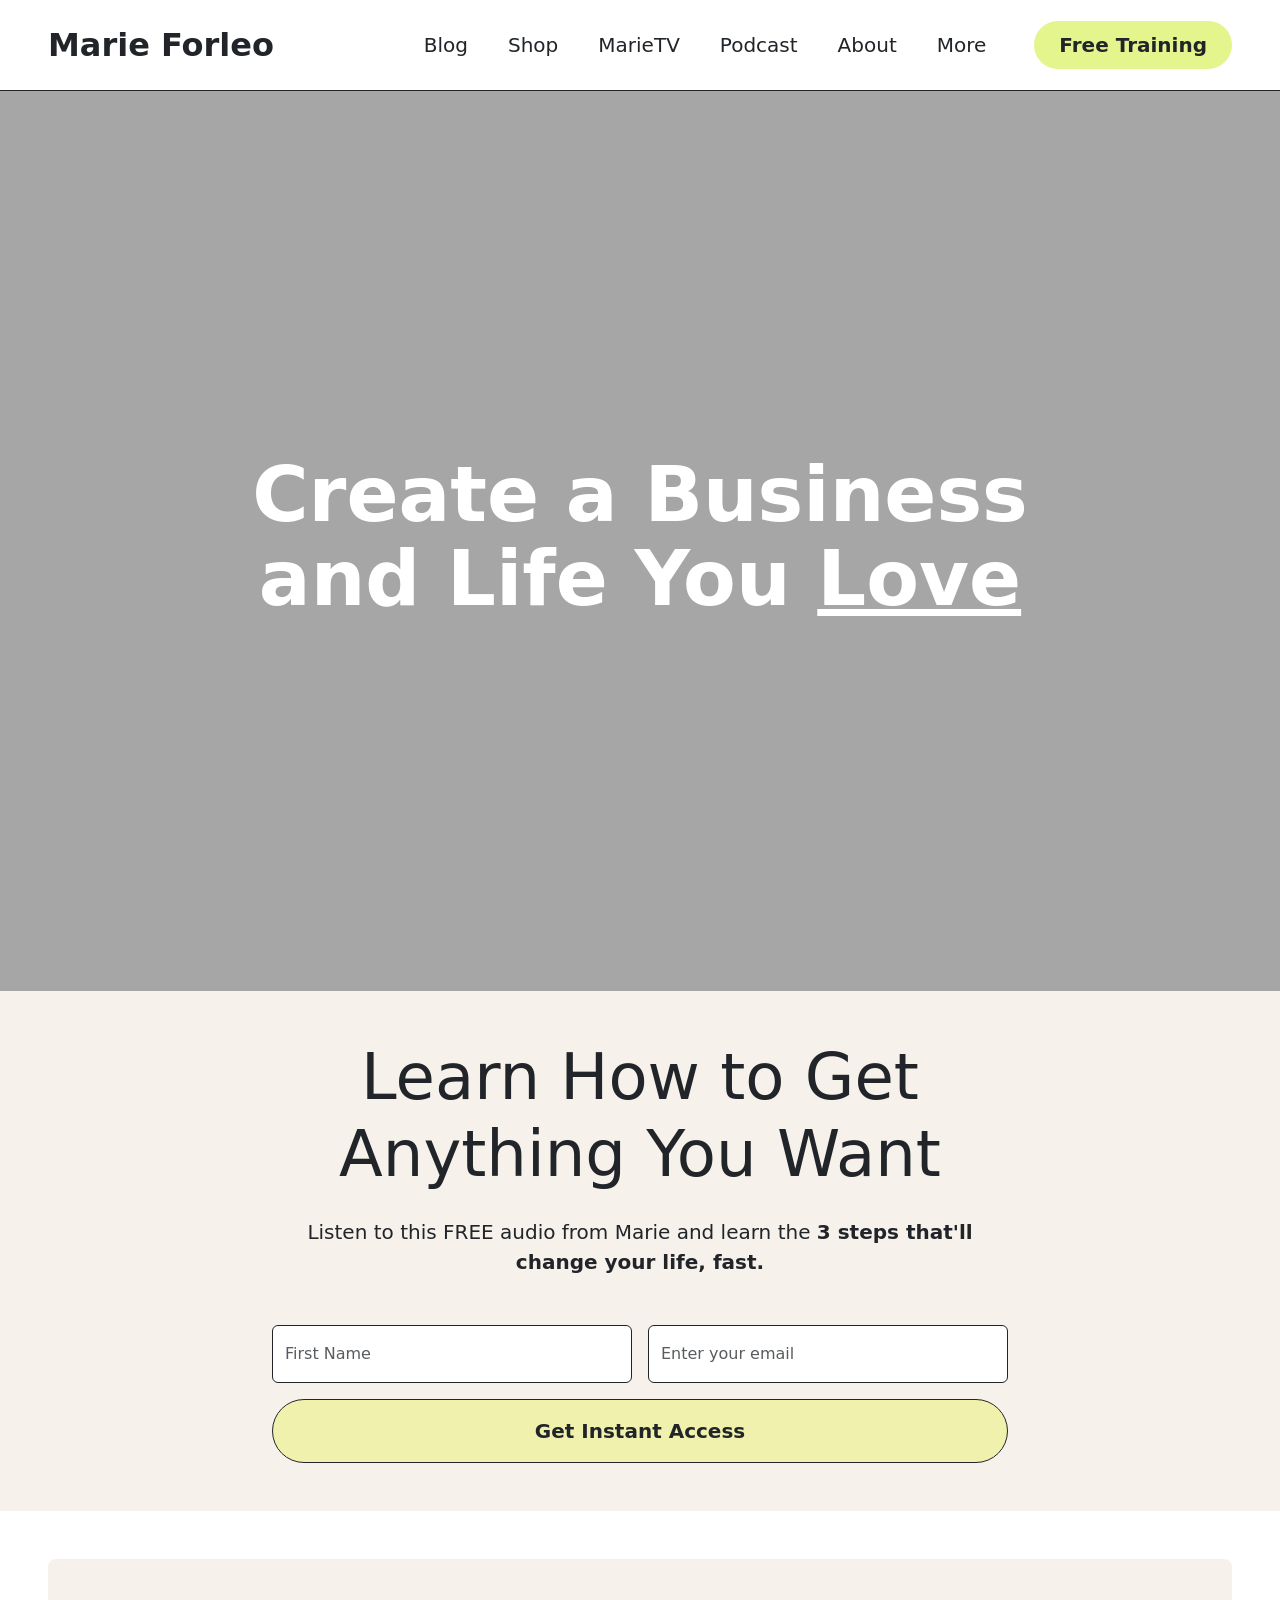
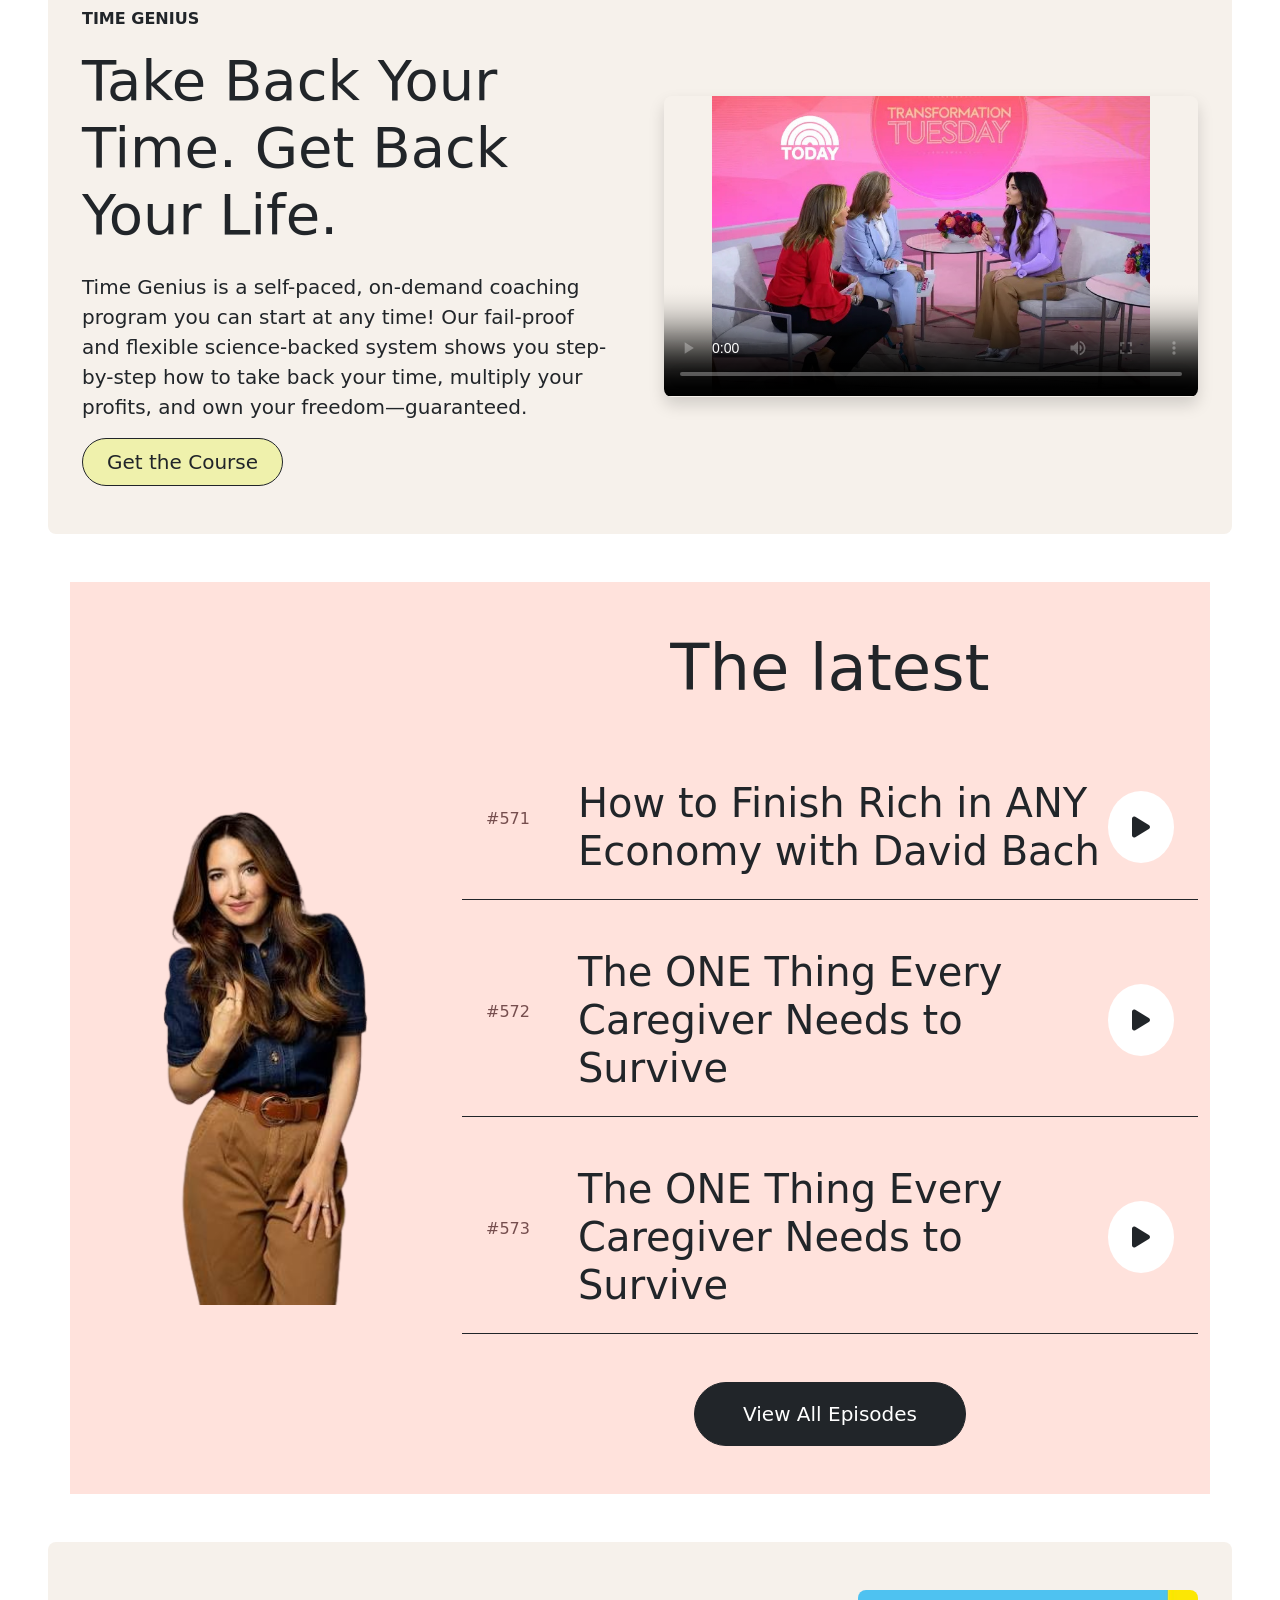
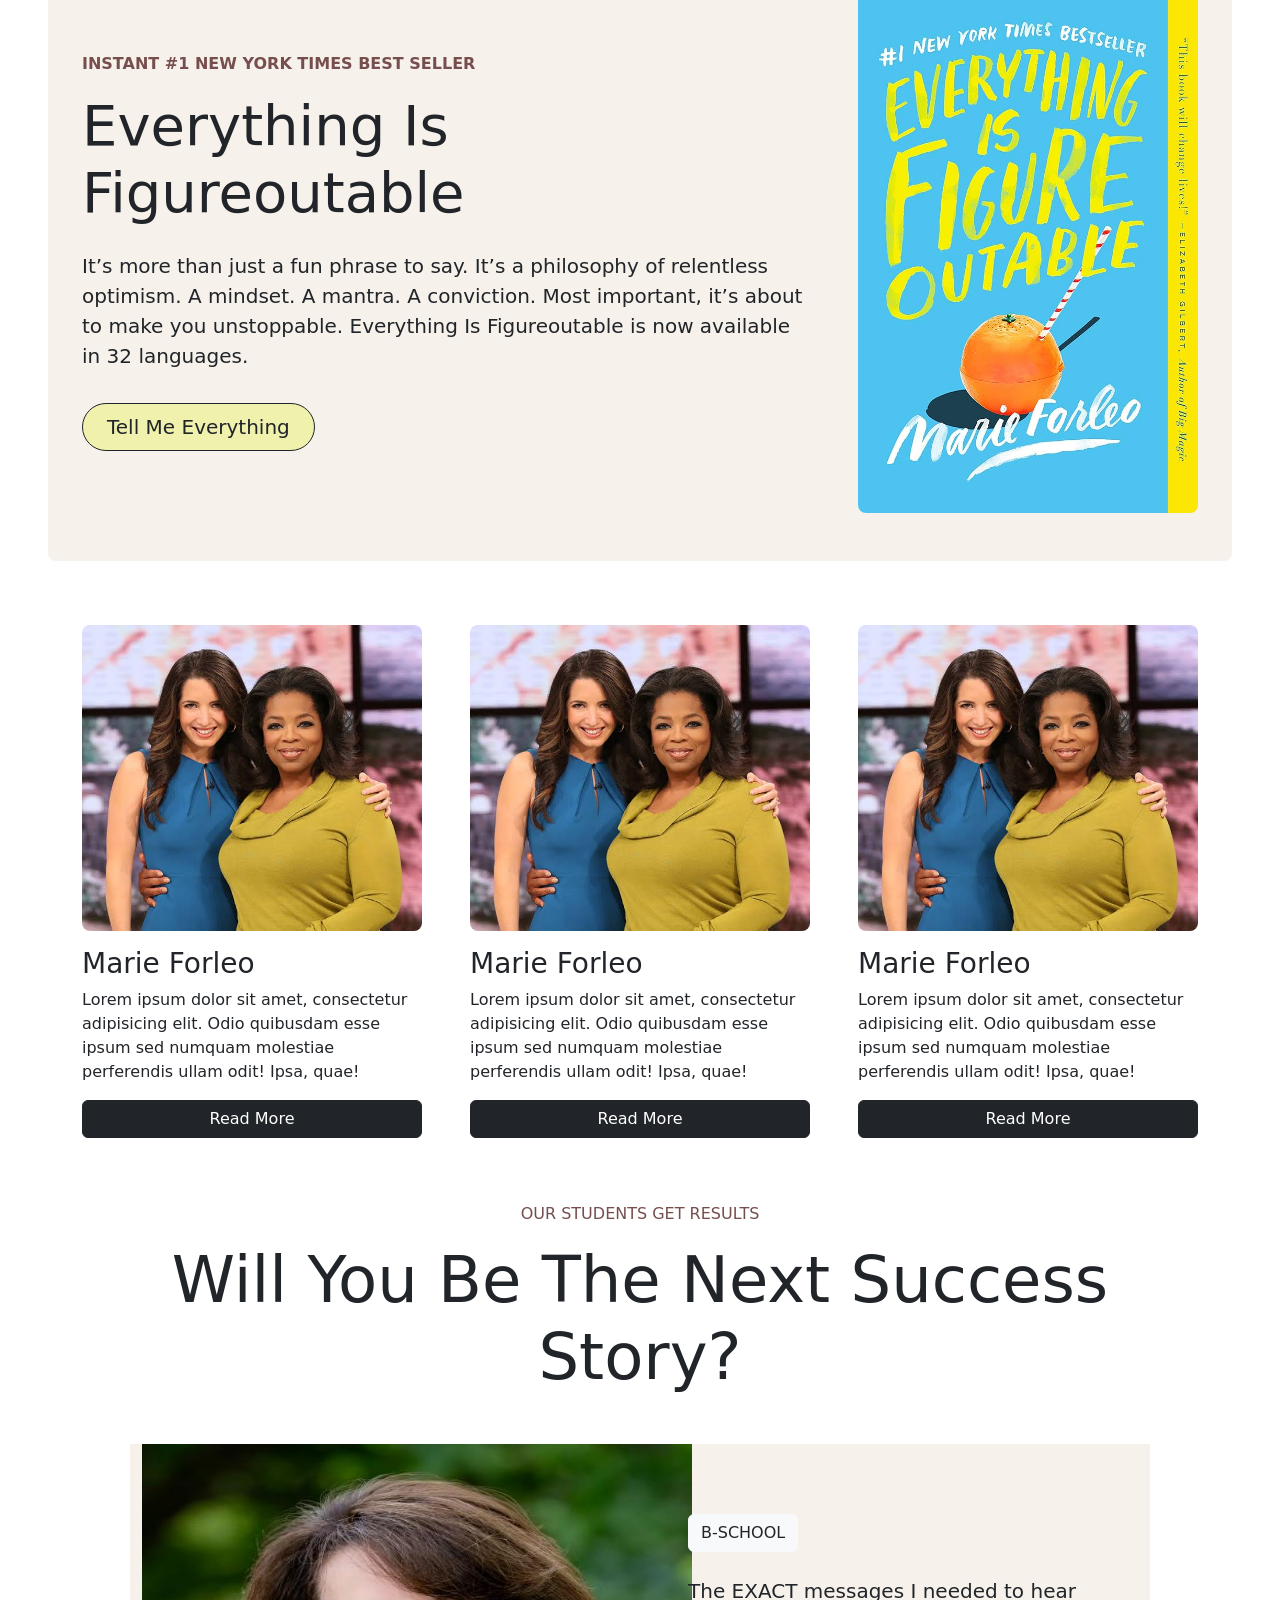
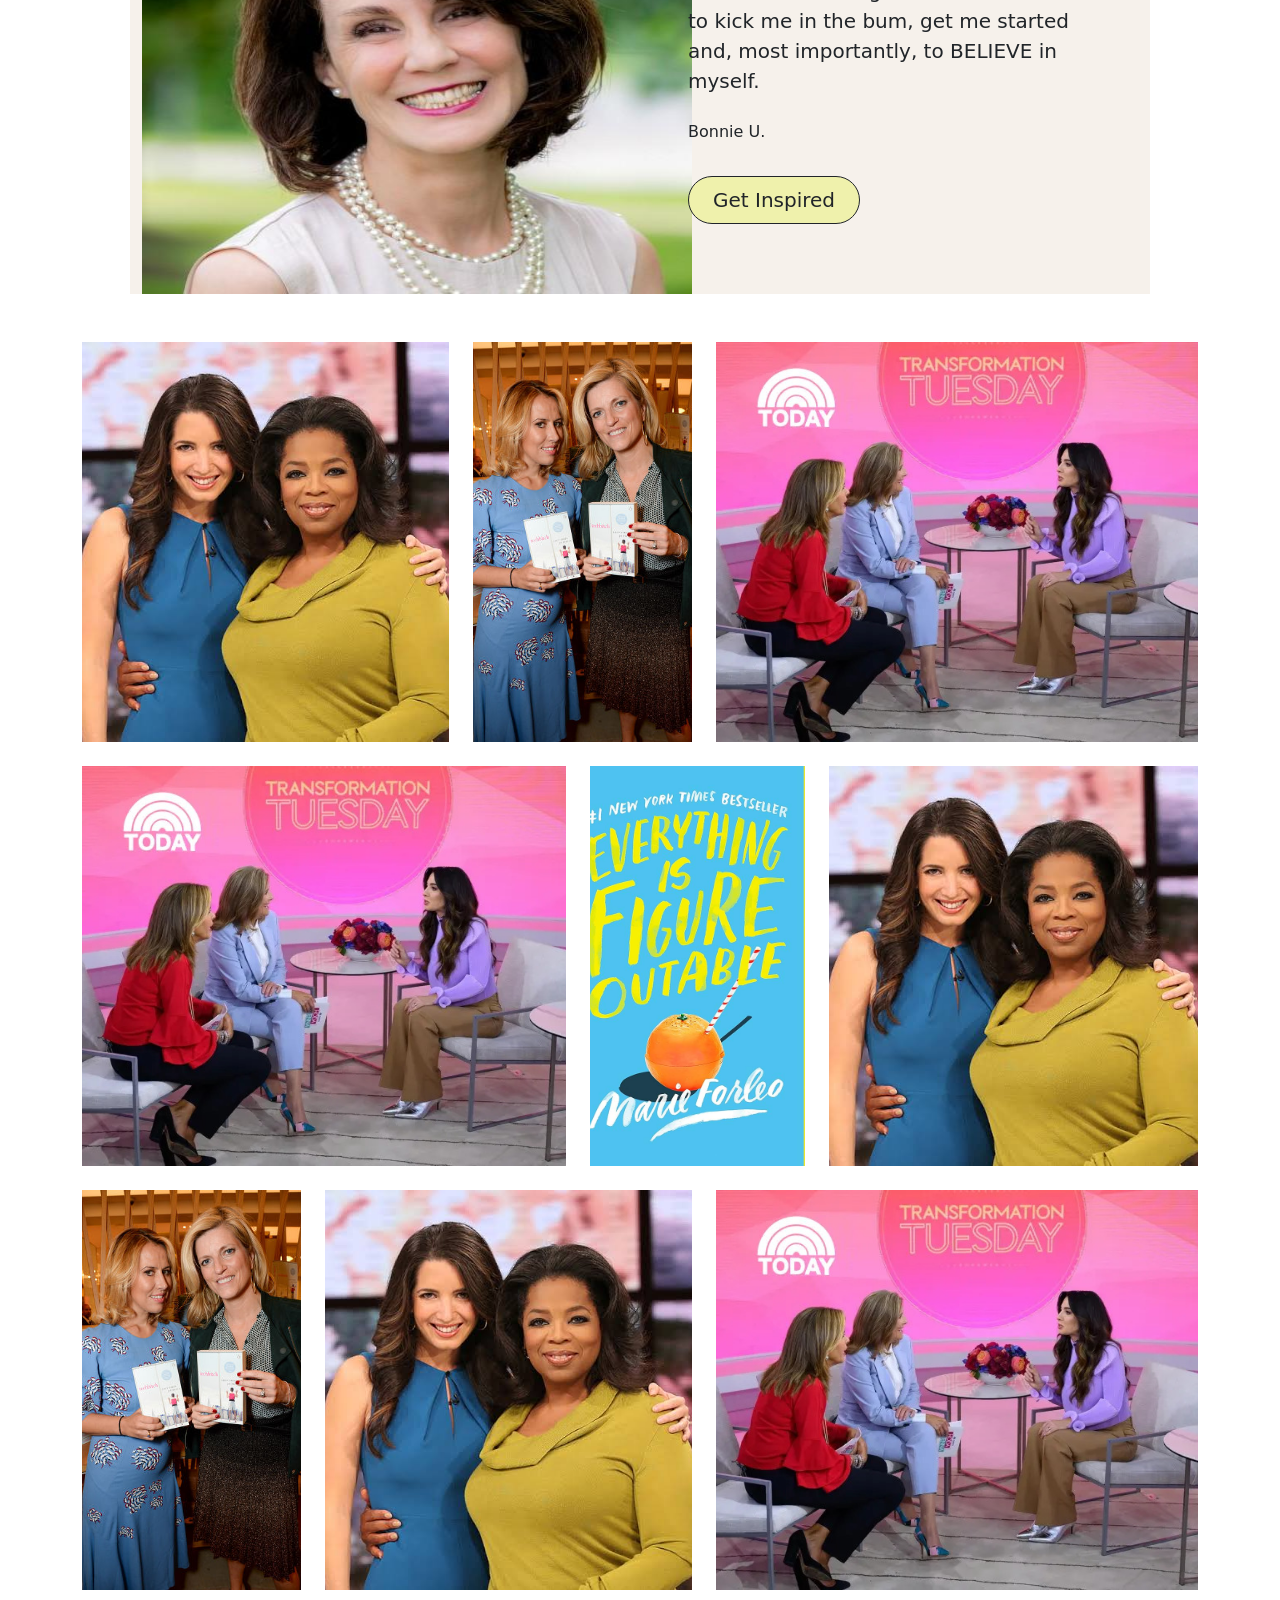
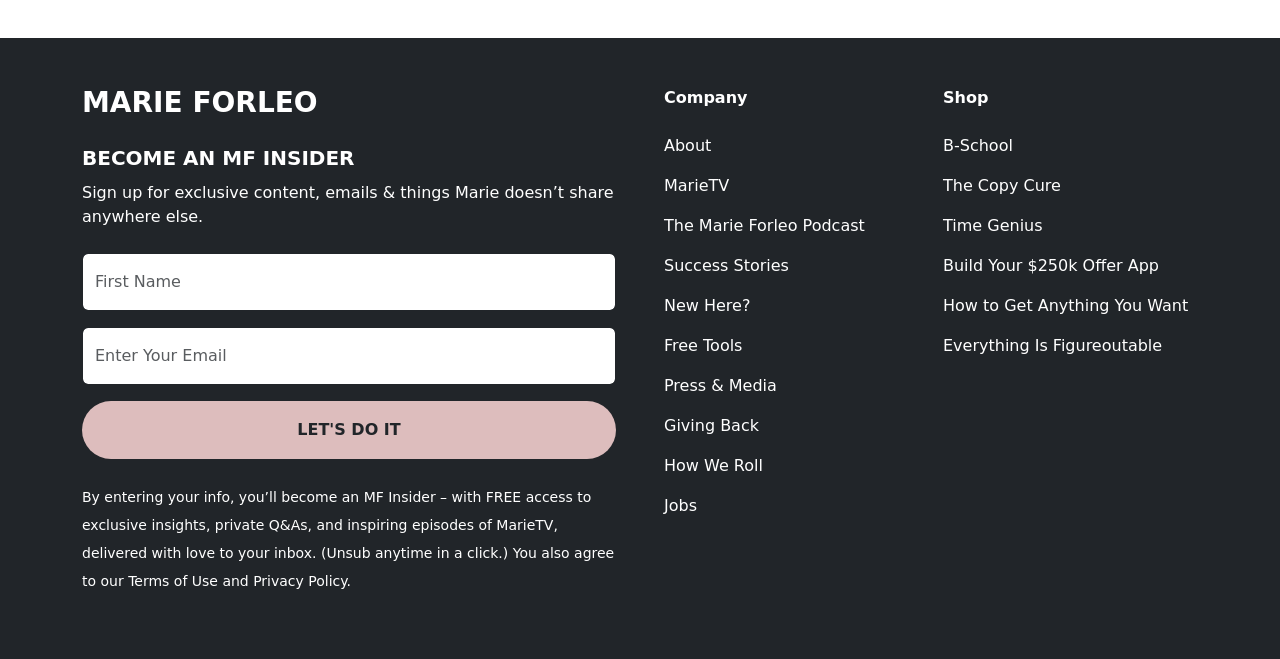
==== commit 0ea3ee37: "updated success" ====
--- a/index.html
+++ b/index.html
@@ -304,6 +304,26 @@
     </section>
 
     <section>
+      <div class="container my-5">
+        <div>
+          <p class="text-center text-uppercase txt-color">Our students Get Results</p>
+          <h2 class="text-center display-3">Will You Be The Next Success Story?</h2>
+        </div>
+        <div class="row justify-content-center align-items-center success-section m-5">
+          <div class="col-12 col-lg-6">
+            <img src="pic4.jpg" alt="image" class="success-img" height="450" width="550">
+          </div>
+          <div class="col-12 col-lg-6 p-5">
+            <button class="btn btn-light text-uppercase text-dark">B-school</button>
+            <p class="fs-5 mt-4">The EXACT messages I needed to hear to kick me in the bum, get me started and, most importantly, to BELIEVE in myself.</p>
+            <p class="mt-4">Bonnie U.</p>
+            <button class="btn border-dark py-2 px-4 fs-5 rounded-pill mt-3" style="background: #eff1ac">Get Inspired</button>
+          </div>
+        </div>
+      </div>
+    </section>
+
+    <section>
       <div class="container d-flex flex-column gap-4">
         <div
           class="d-flex flex-column flex-lg-row gap-4 justify-content-center"
--- a/firstwebsiteStyle.css
+++ b/firstwebsiteStyle.css
@@ -64,10 +64,10 @@
 .form{
     background-color: #f6f1eb;
 }
-.video-layout{
+.video-layout , .success-section{
   background-color: #f6f1eb;
 }
-.content p:first-child{
+.content p:first-child , .txt-color{
   color: #764e4e;
 }
 .content button{
@@ -92,7 +92,7 @@
 .img-content{
   width: 60%;
 }
-.img-content button{
+.img-content button,.inspired-btn{
   background-color:#e4f58e ;
 }
 .image-layout p:first-child , .number{
@@ -110,7 +110,7 @@
   height: 400px;
 }
 @media (max-width: 576px) {
-    .same-img {
+    .same-img ,.success-img{
         width: 100%;
         height: 400px;
         object-fit: cover;
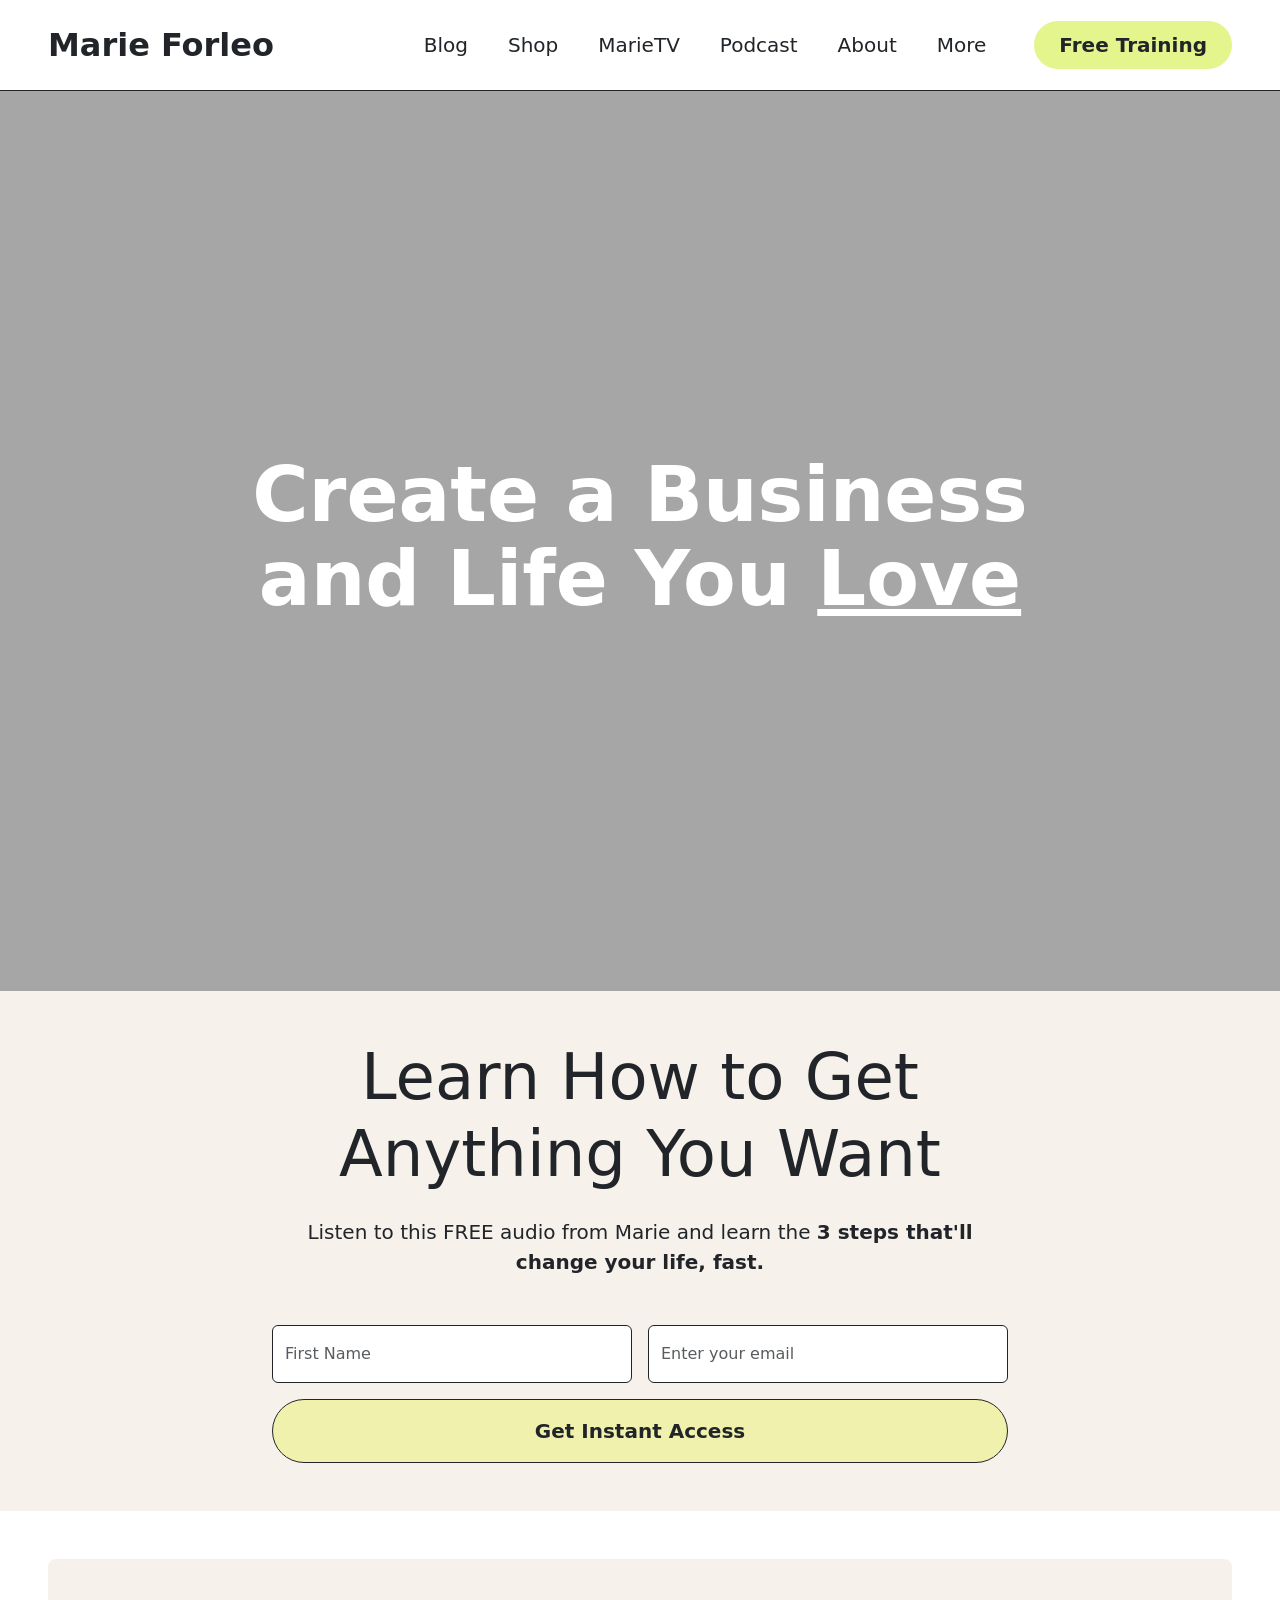
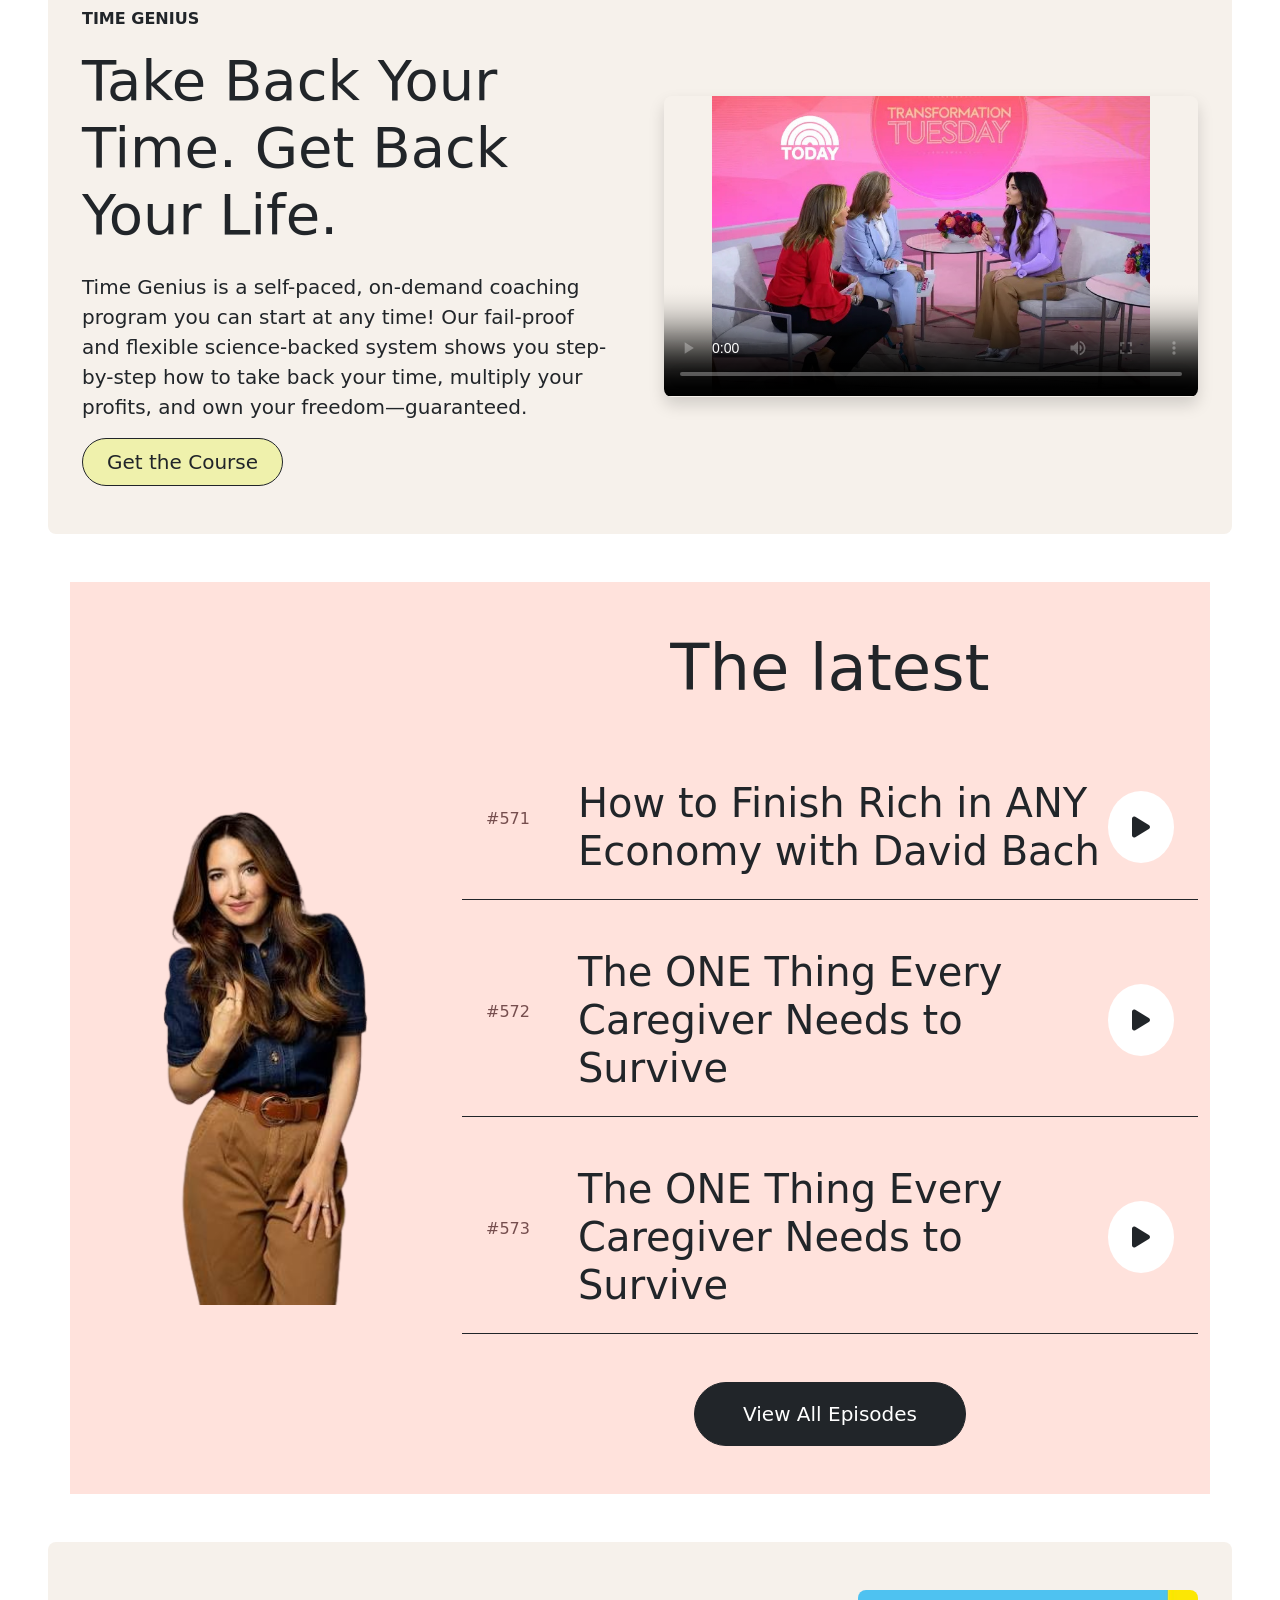
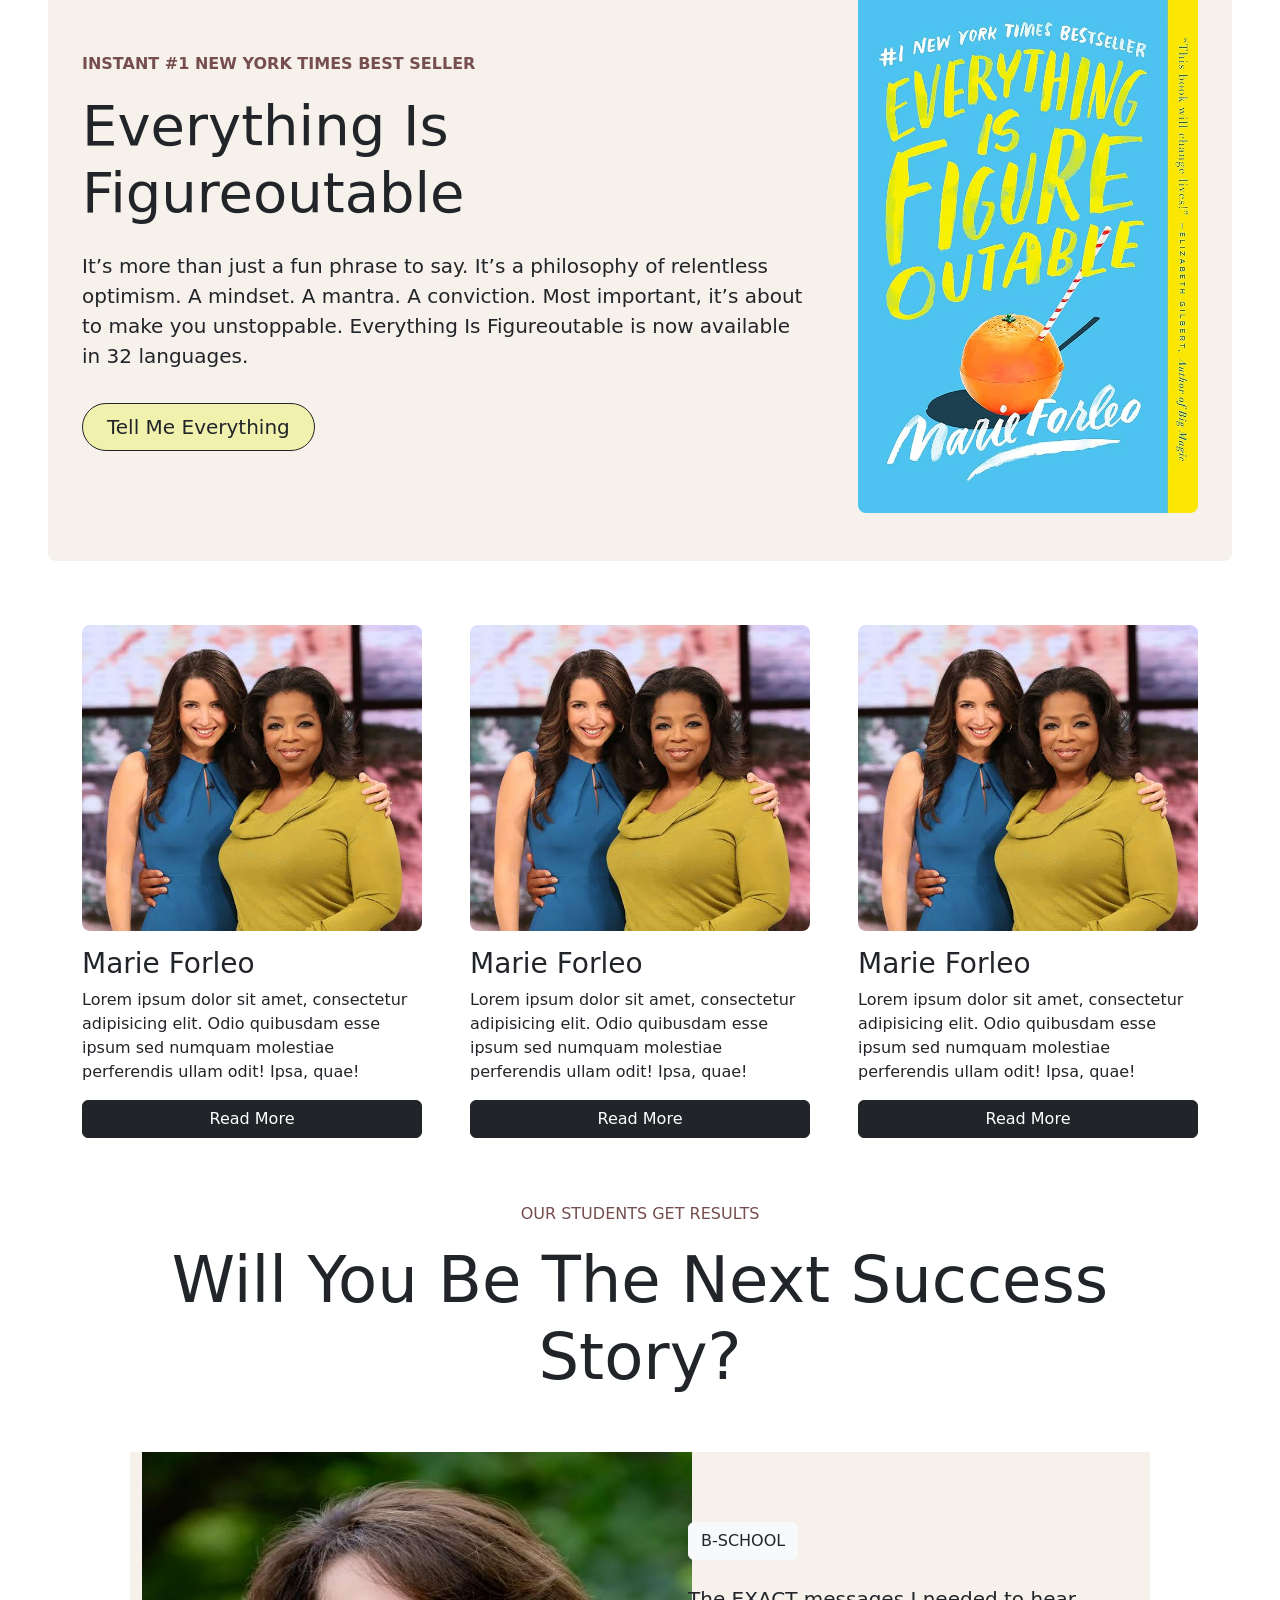
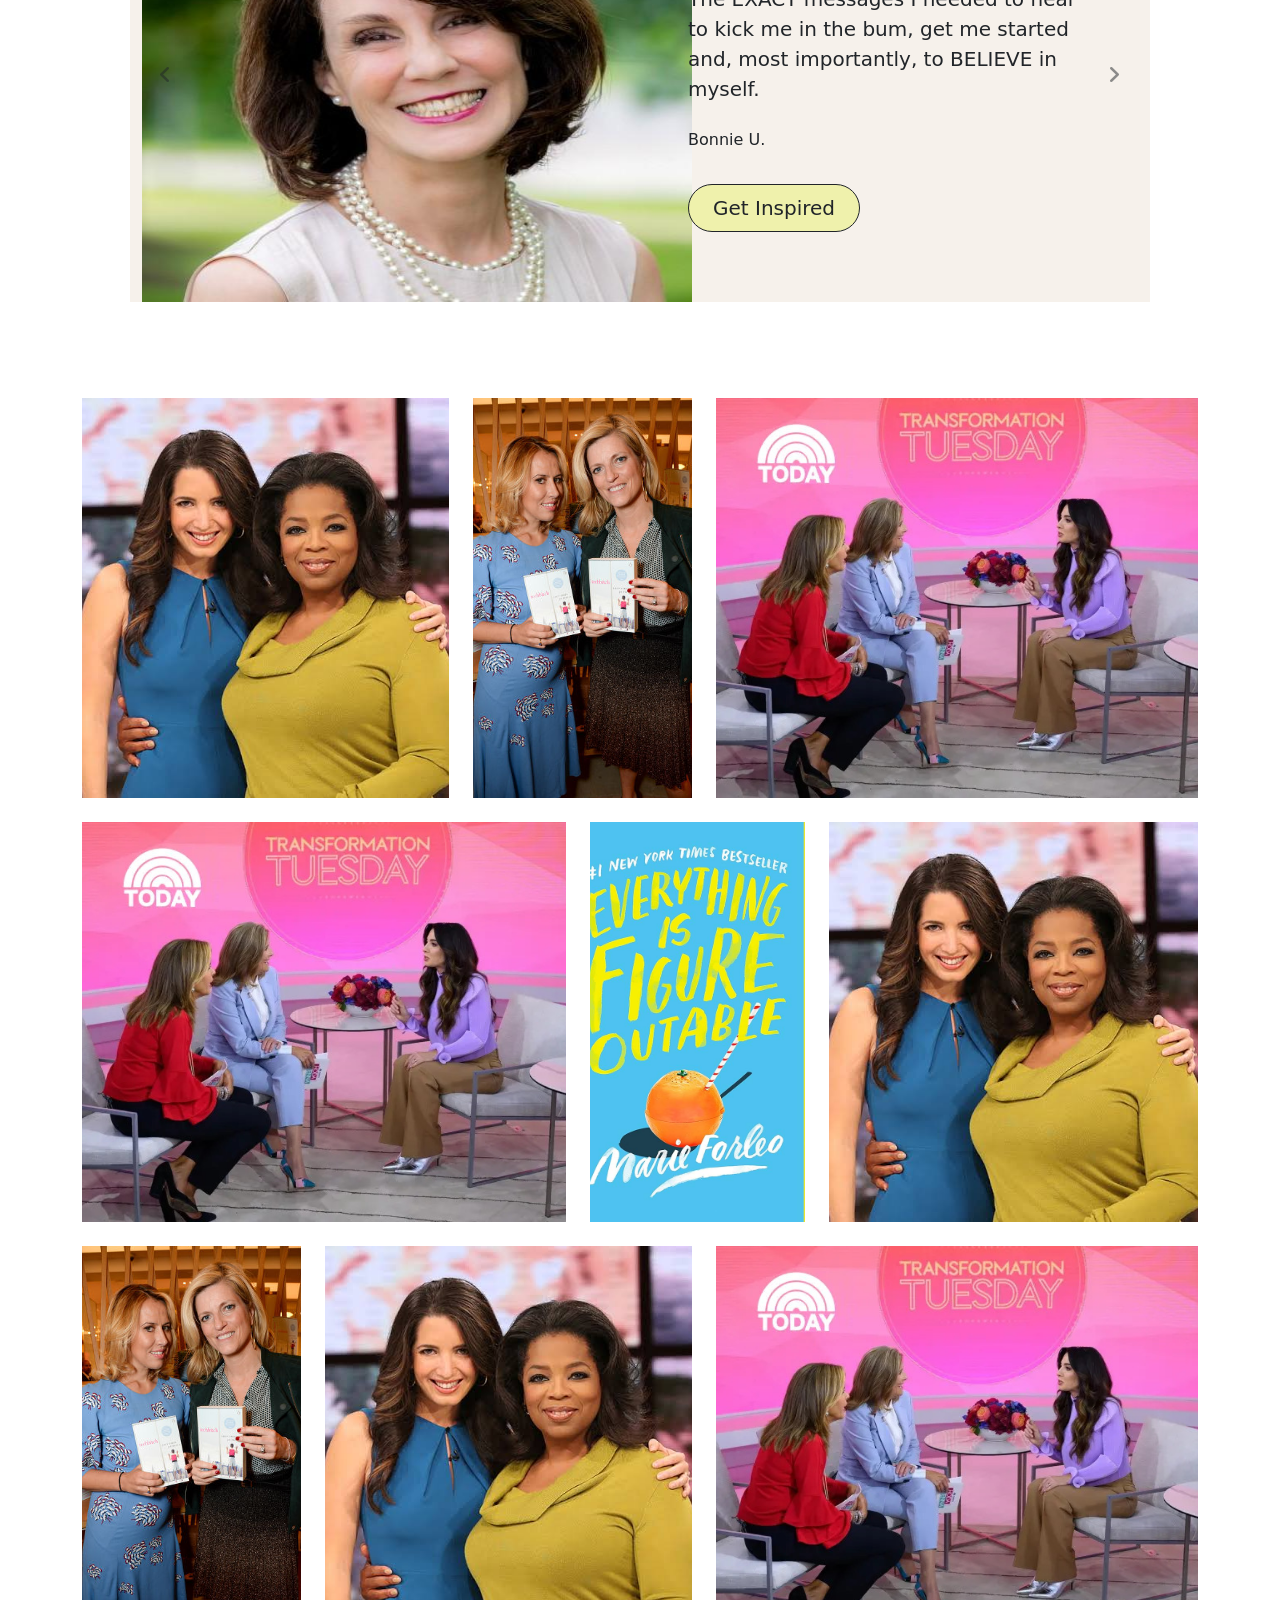
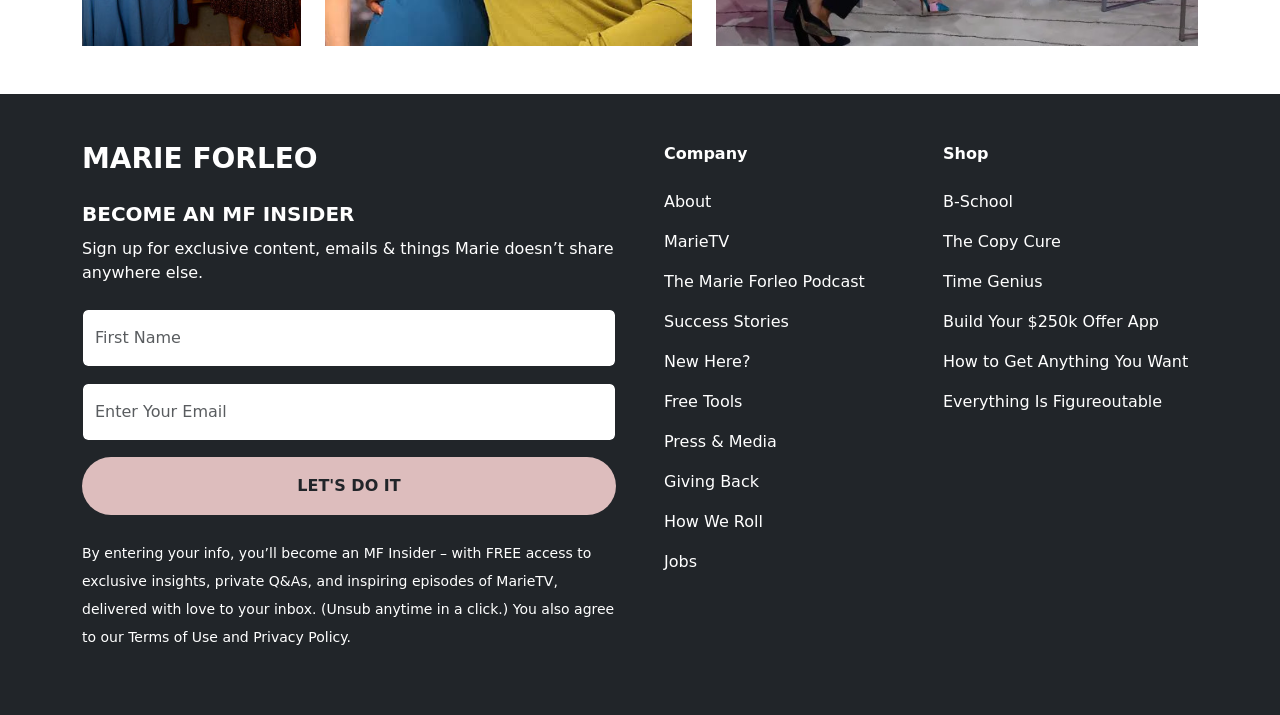
==== commit 387531a8: "project update success" ====
--- a/index.html
+++ b/index.html
@@ -309,7 +309,18 @@
           <p class="text-center text-uppercase txt-color">Our students Get Results</p>
           <h2 class="text-center display-3">Will You Be The Next Success Story?</h2>
         </div>
-        <div class="row justify-content-center align-items-center success-section m-5">
+
+        <div id="demo" class="carousel slide" data-bs-ride="carousel">
+
+          <div class="carousel-indicators">
+            <button data-bs-target="#demo" data-bs-slide-to="0" class="active"></button>
+            <button data-bs-target="#demo" data-bs-slide-to="1"></button>
+            <button data-bs-target="#demo" data-bs-slide-to="2"></button>
+          </div>
+
+          <div class="carousel-inner">
+        <div class="carousel-item active">
+        <div class="row justify-content-center align-items-center success-section m-lg-5 m-1">
           <div class="col-12 col-lg-6">
             <img src="pic4.jpg" alt="image" class="success-img" height="450" width="550">
           </div>
@@ -319,6 +330,47 @@
             <p class="mt-4">Bonnie U.</p>
             <button class="btn border-dark py-2 px-4 fs-5 rounded-pill mt-3" style="background: #eff1ac">Get Inspired</button>
           </div>
+        </div>
+        </div>
+
+        <div class="carousel-item">
+        <div class="row justify-content-center align-items-center success-section m-lg-5 m-1">
+          <div class="col-12 col-lg-6">
+            <img src="pic1.jpg" alt="image" class="success-img" height="450" width="550">
+          </div>
+          <div class="col-12 col-lg-6 p-5">
+            <button class="btn btn-light text-uppercase text-dark">B-school</button>
+            <p class="fs-5 mt-4">The EXACT messages I needed to hear to kick me in the bum, get me started and, most importantly, to BELIEVE in myself.</p>
+            <p class="mt-4">Bonnie U.</p>
+            <button class="btn border-dark py-2 px-4 fs-5 rounded-pill mt-3" style="background: #eff1ac">Get Inspired</button>
+          </div>
+        </div>
+        </div>
+
+        <div class="carousel-item">
+        <div class="row justify-content-center align-items-center success-section m-lg-5 m-1">
+          <div class="col-12 col-lg-6">
+            <img src="pic3.jpg" alt="image" class="success-img" height="450" width="550">
+          </div>
+          <div class="col-12 col-lg-6 p-5">
+            <button class="btn btn-light text-uppercase text-dark">B-school</button>
+            <p class="fs-5 mt-4">The EXACT messages I needed to hear to kick me in the bum, get me started and, most importantly, to BELIEVE in myself.</p>
+            <p class="mt-4">Bonnie U.</p>
+            <button class="btn border-dark py-2 px-4 fs-5 rounded-pill mt-3" style="background: #eff1ac">Get Inspired</button>
+          </div>
+        </div>
+        </div>
+        </div>
+
+        <div>
+          <button class="carousel-control-prev" data-bs-target="#demo" data-bs-slide="prev">
+            <span><i class="fa-solid fa-angle-left text-dark fs-5 fw-bold"></i></span>
+          </button>
+          <button class="carousel-control-next" data-bs-target="#demo" data-bs-slide="next">
+            <span><i class="fa-solid fa-angle-right text-dark fs-5 fw-bold"></i></span>
+          </button>
+        </div>
+
         </div>
       </div>
     </section>
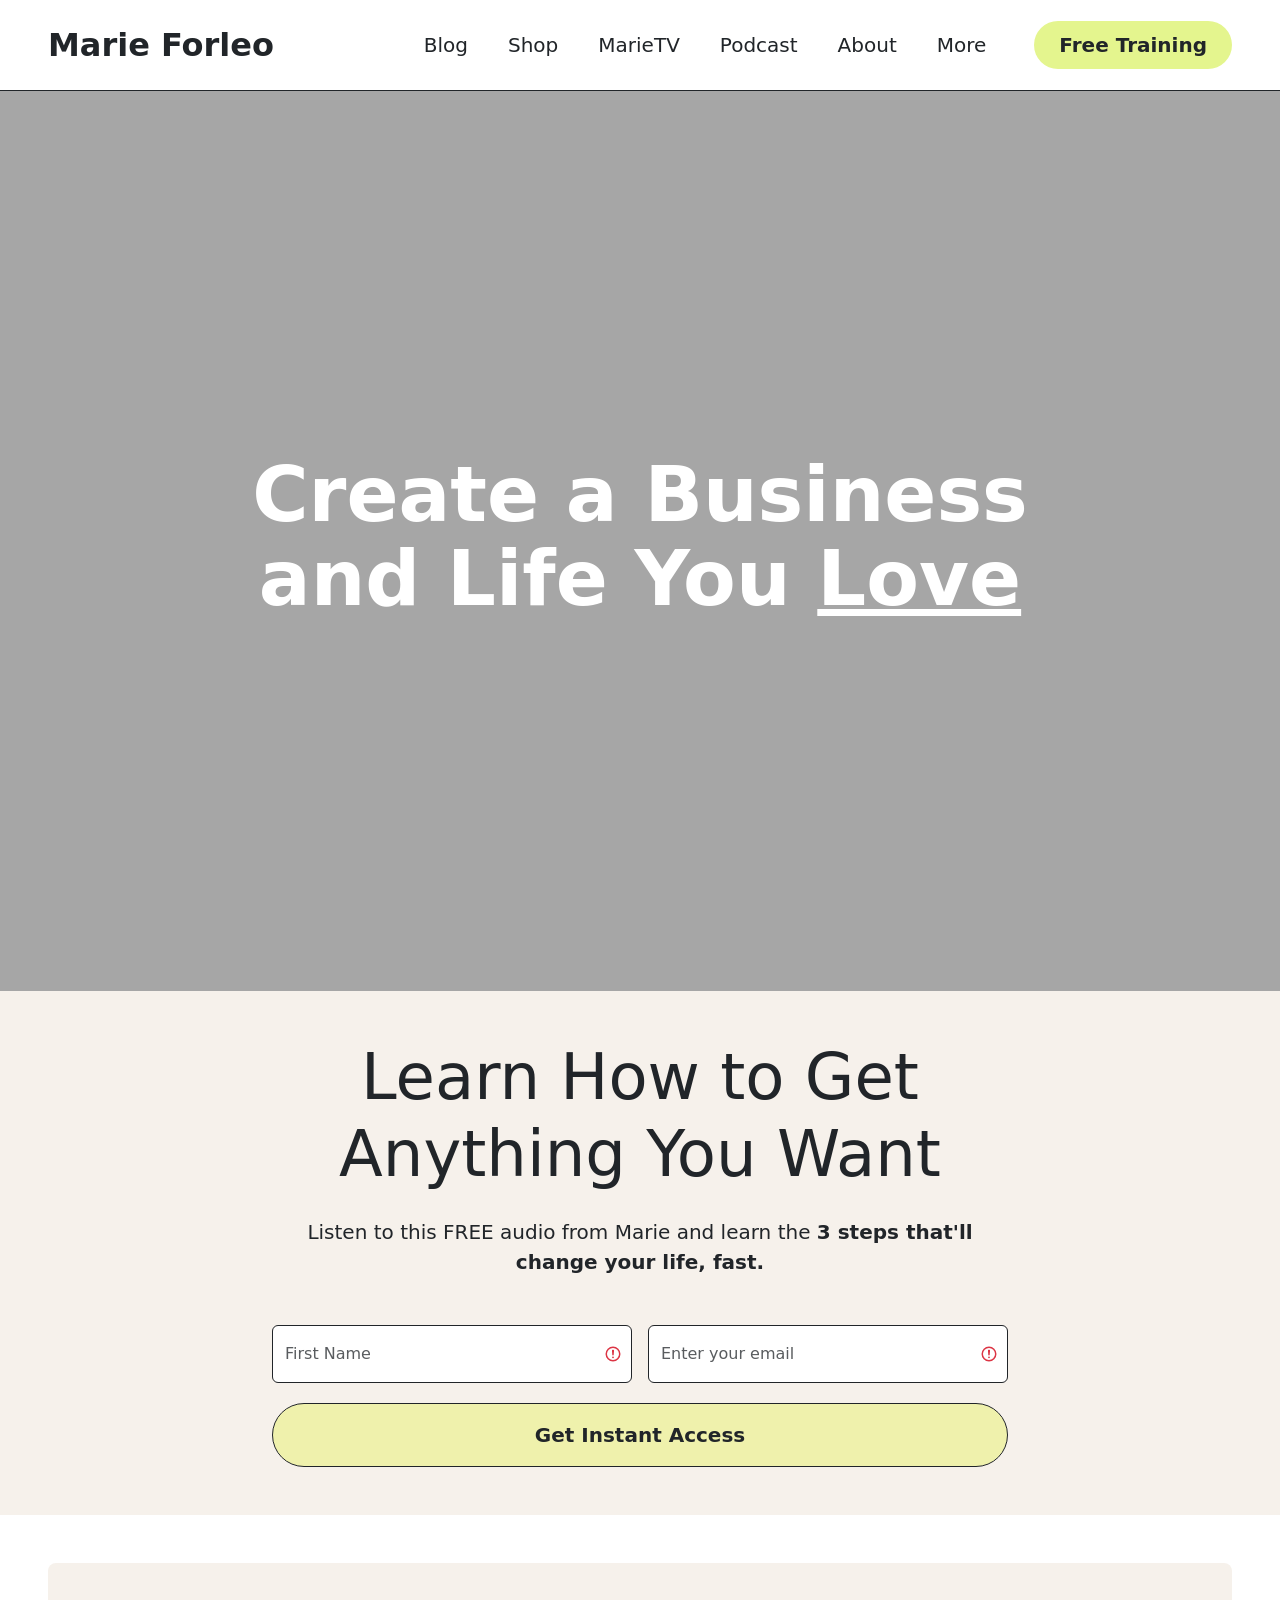
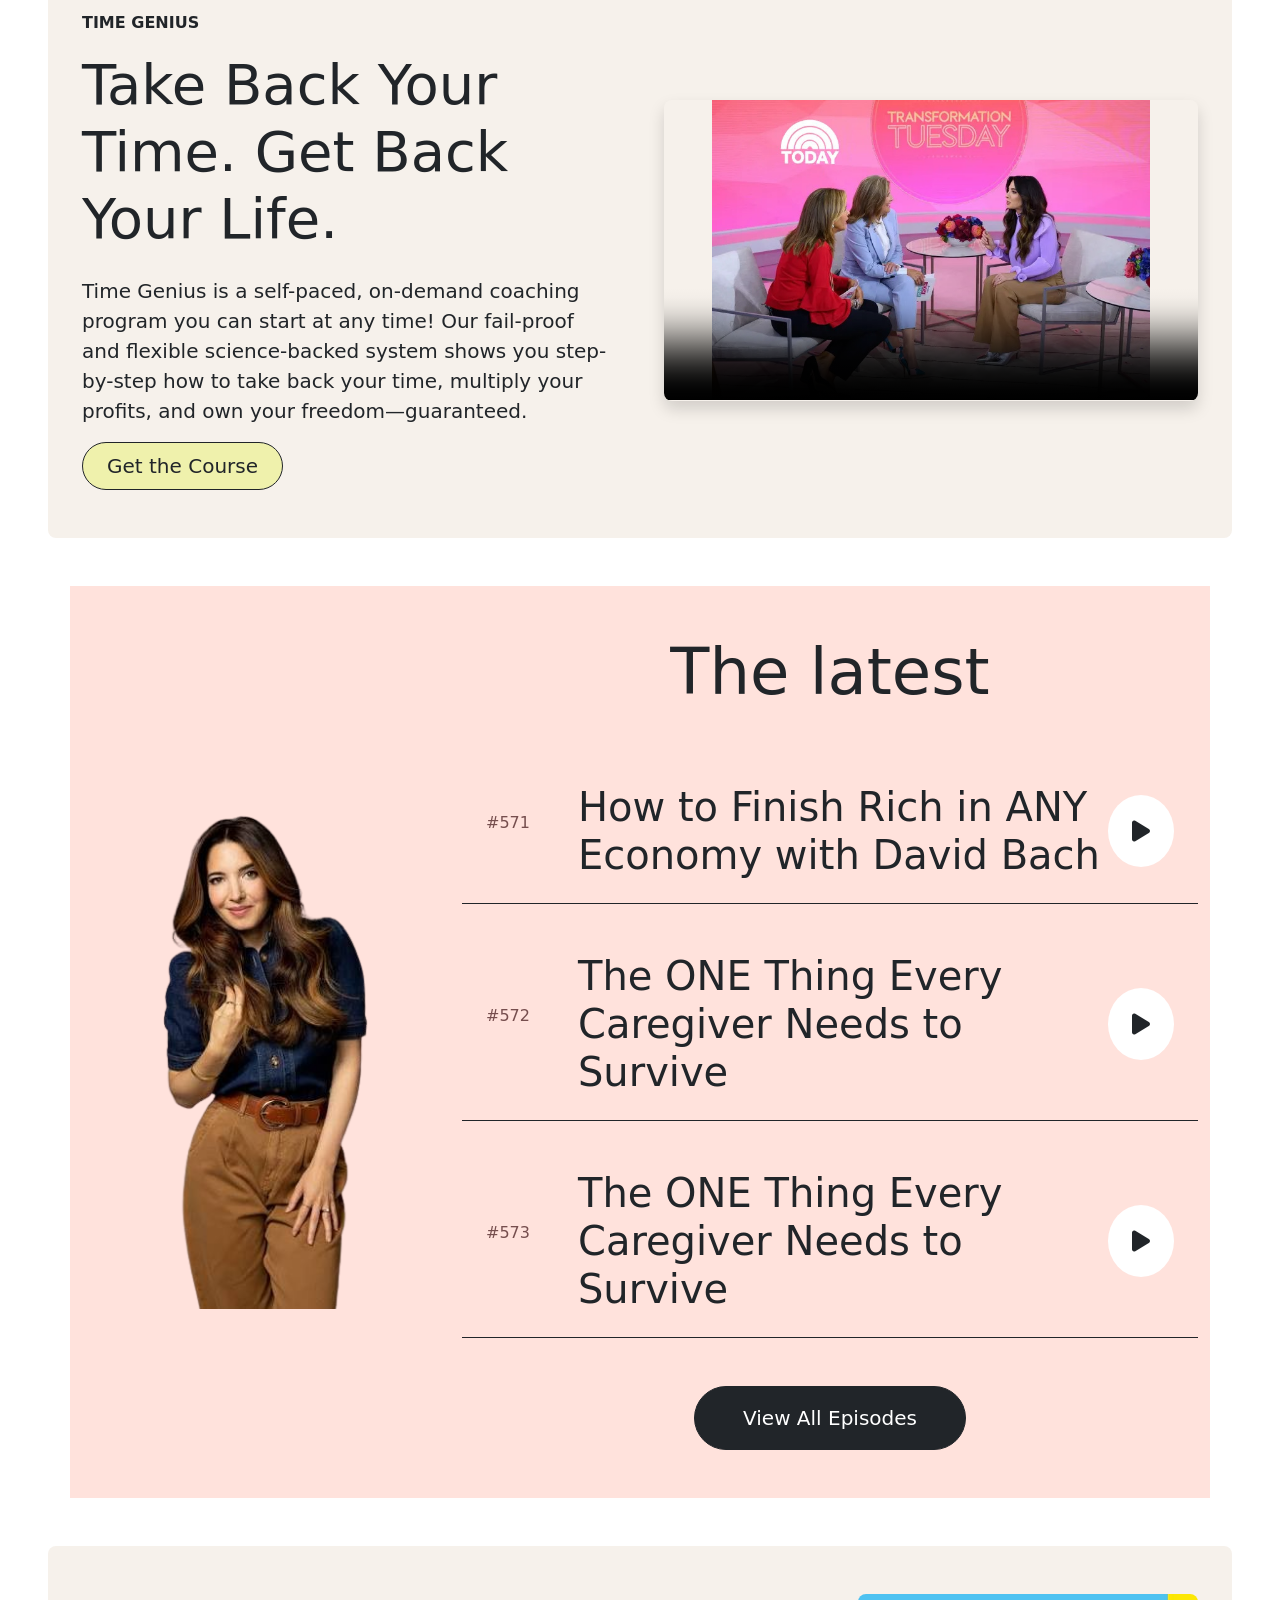
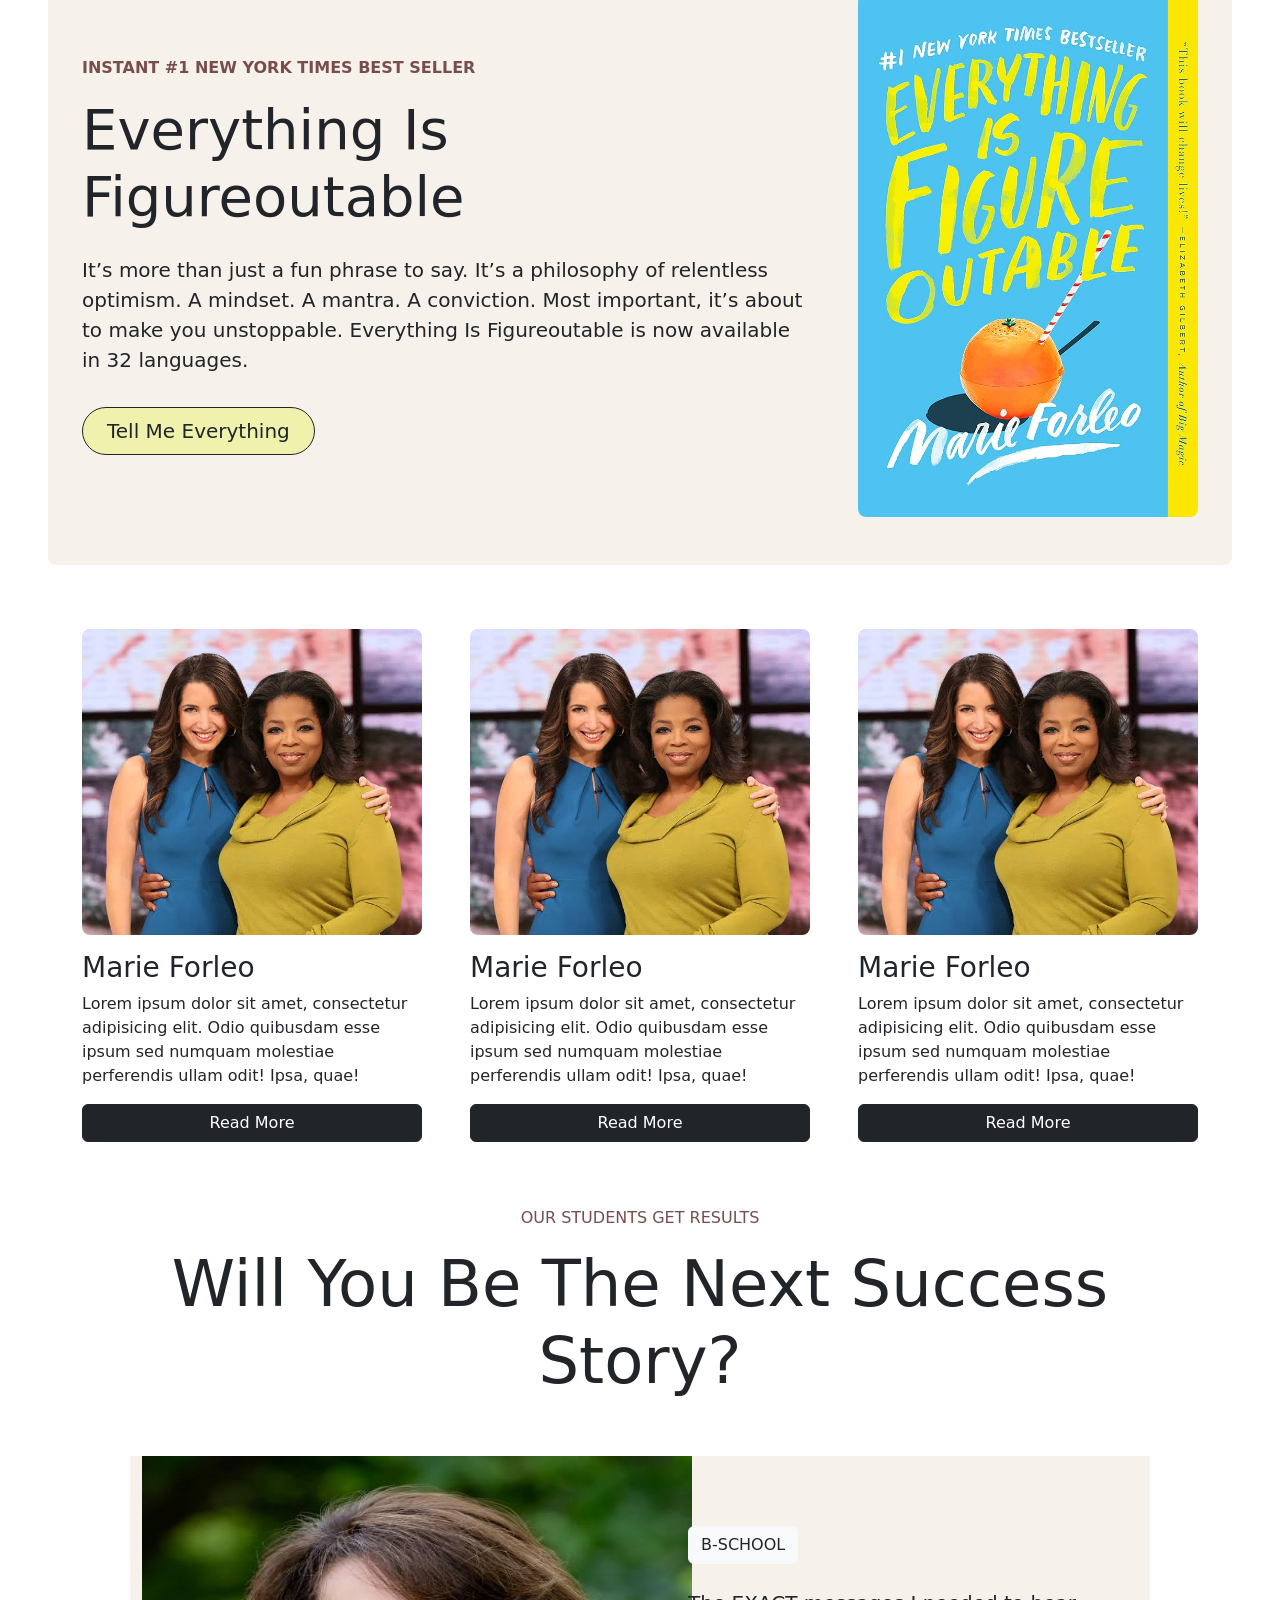
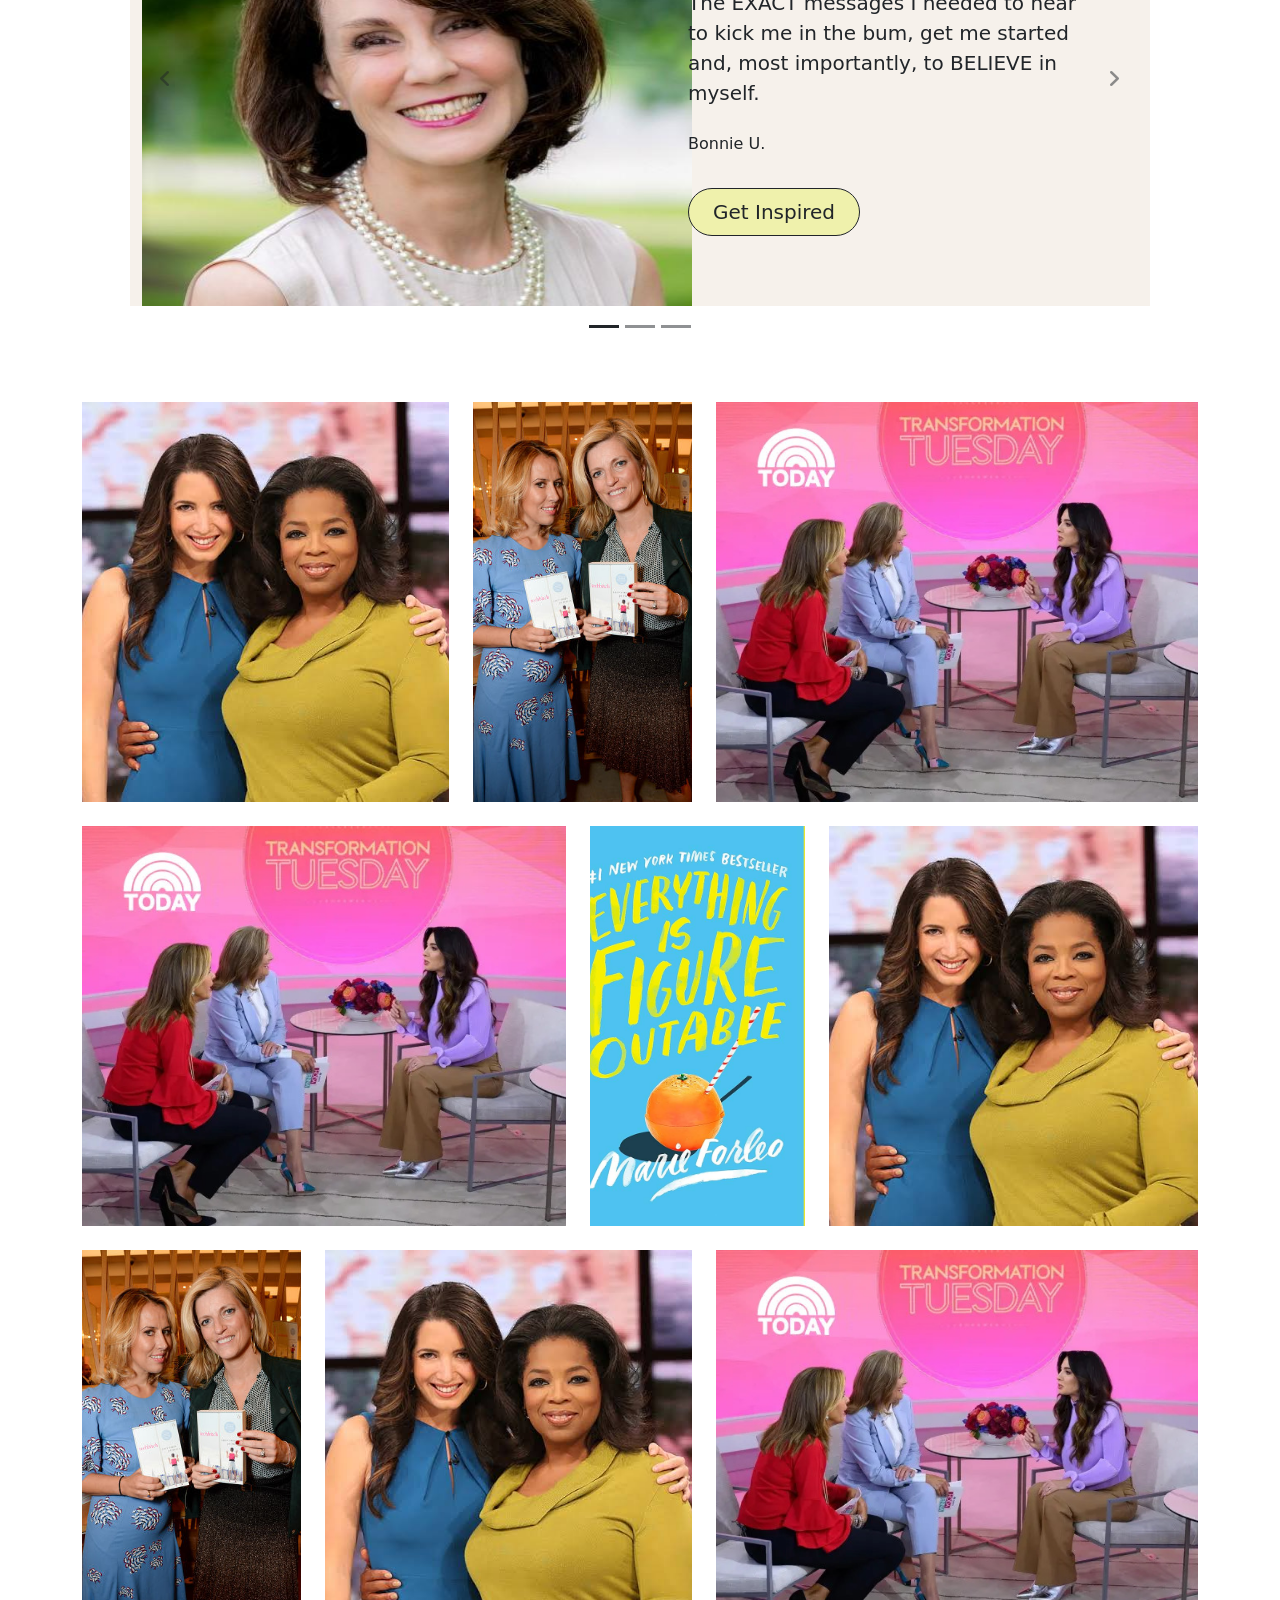
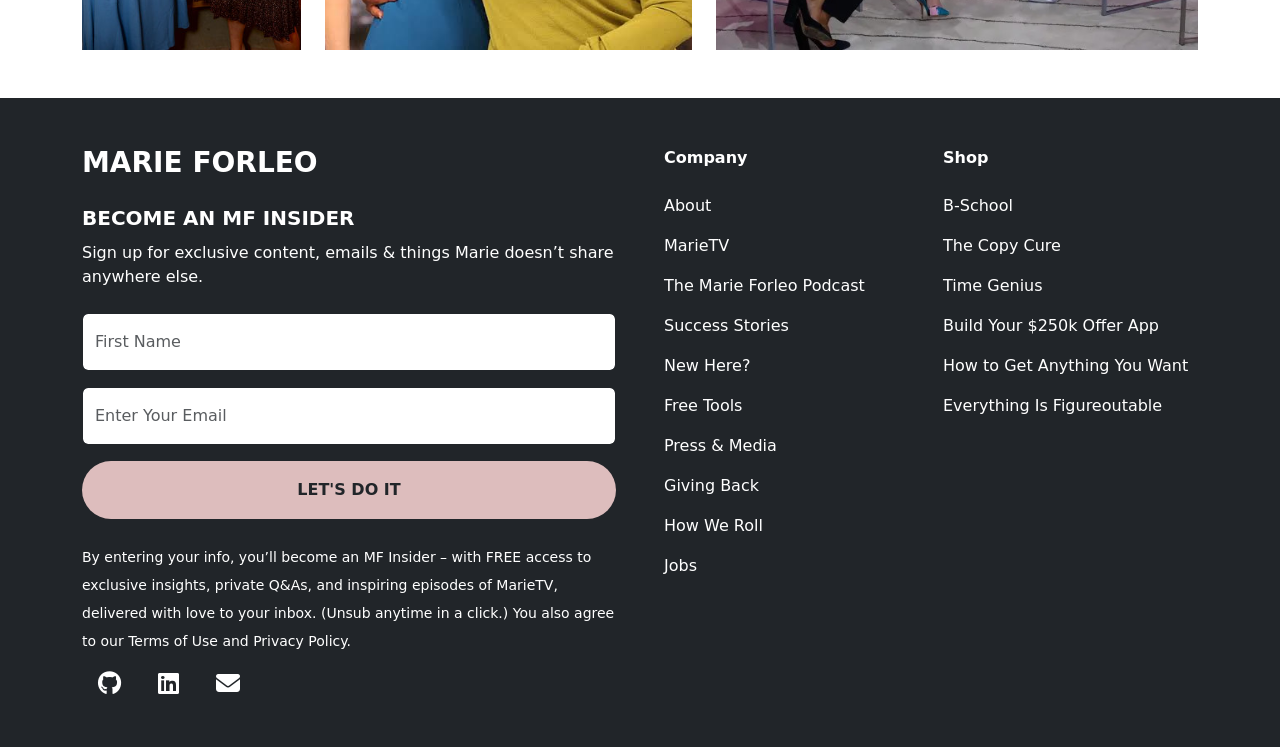
==== commit 5ac3eca3: "update" ====
--- a/index.html
+++ b/index.html
@@ -98,14 +98,17 @@
               <strong>3 steps that'll change your life, fast.</strong>
             </p>
 
-            <form>
+            <form class="was-validated">
               <div class="row g-3 mb-3">
                 <div class="col-12 col-md-6">
                   <input
                     type="text"
                     class="form-control py-3 border-dark"
                     placeholder="First Name"
+                    required
                   />
+                  <div class="valid-feedback"></div>
+                  <div class="invalid-feedback"></div>
                 </div>
 
                 <div class="col-12 col-md-6">
@@ -113,7 +116,10 @@
                     type="email"
                     class="form-control py-3 border-dark"
                     placeholder="Enter your email"
+                    required
                   />
+                  <div class="valid-feedback"></div>
+                  <div class="invalid-feedback"></div>
                 </div>
               </div>
 
@@ -130,7 +136,7 @@
       </div>
     </section>
 
-    <section class="video-layout py-5 m-5 rounded-3">
+    <section class="video-layout py-5 m-lg-5 m-3 rounded-3">
       <div class="container">
         <div class="row align-items-center g-5">
           
@@ -241,7 +247,7 @@
       </div>
     </section>
 
-    <section class="image-layout py-5 m-5 rounded-3 ">
+    <section class="image-layout py-5 m-lg-5 m-3 rounded-3 ">
       <div class="container">
         <div class="row align-items-center g-5 justify-content-center">
           
@@ -313,9 +319,9 @@
         <div id="demo" class="carousel slide" data-bs-ride="carousel">
 
           <div class="carousel-indicators">
-            <button data-bs-target="#demo" data-bs-slide-to="0" class="active"></button>
-            <button data-bs-target="#demo" data-bs-slide-to="1"></button>
-            <button data-bs-target="#demo" data-bs-slide-to="2"></button>
+            <button data-bs-target="#demo" data-bs-slide-to="0" class="active bg-dark"></button>
+            <button data-bs-target="#demo" data-bs-slide-to="1" class="bg-dark"></button>
+            <button data-bs-target="#demo" data-bs-slide-to="2" class="bg-dark"></button>
           </div>
 
           <div class="carousel-inner">
@@ -463,6 +469,10 @@
               of MarieTV, delivered with love to your inbox. (Unsub anytime in a
               click.) You also agree to our Terms of Use and Privacy Policy.
             </p>
+
+            <i class="fa-brands fa-github mx-3 fs-4"></i>
+            <i class="fa-brands fa-linkedin mx-3 fs-4"></i>
+            <i class="fa-solid fa-envelope mx-3 fs-4"></i>
           </div>
 
           <div class="col-12 col-lg-6">
@@ -470,7 +480,6 @@
               <!-- Company -->
               <div class="col-6 col-md-6">
                 <p class="fw-bold mb-4">Company</p>
-
                 <p>
                   <a href="#" class="text-white text-decoration-none">About</a>
                 </p>
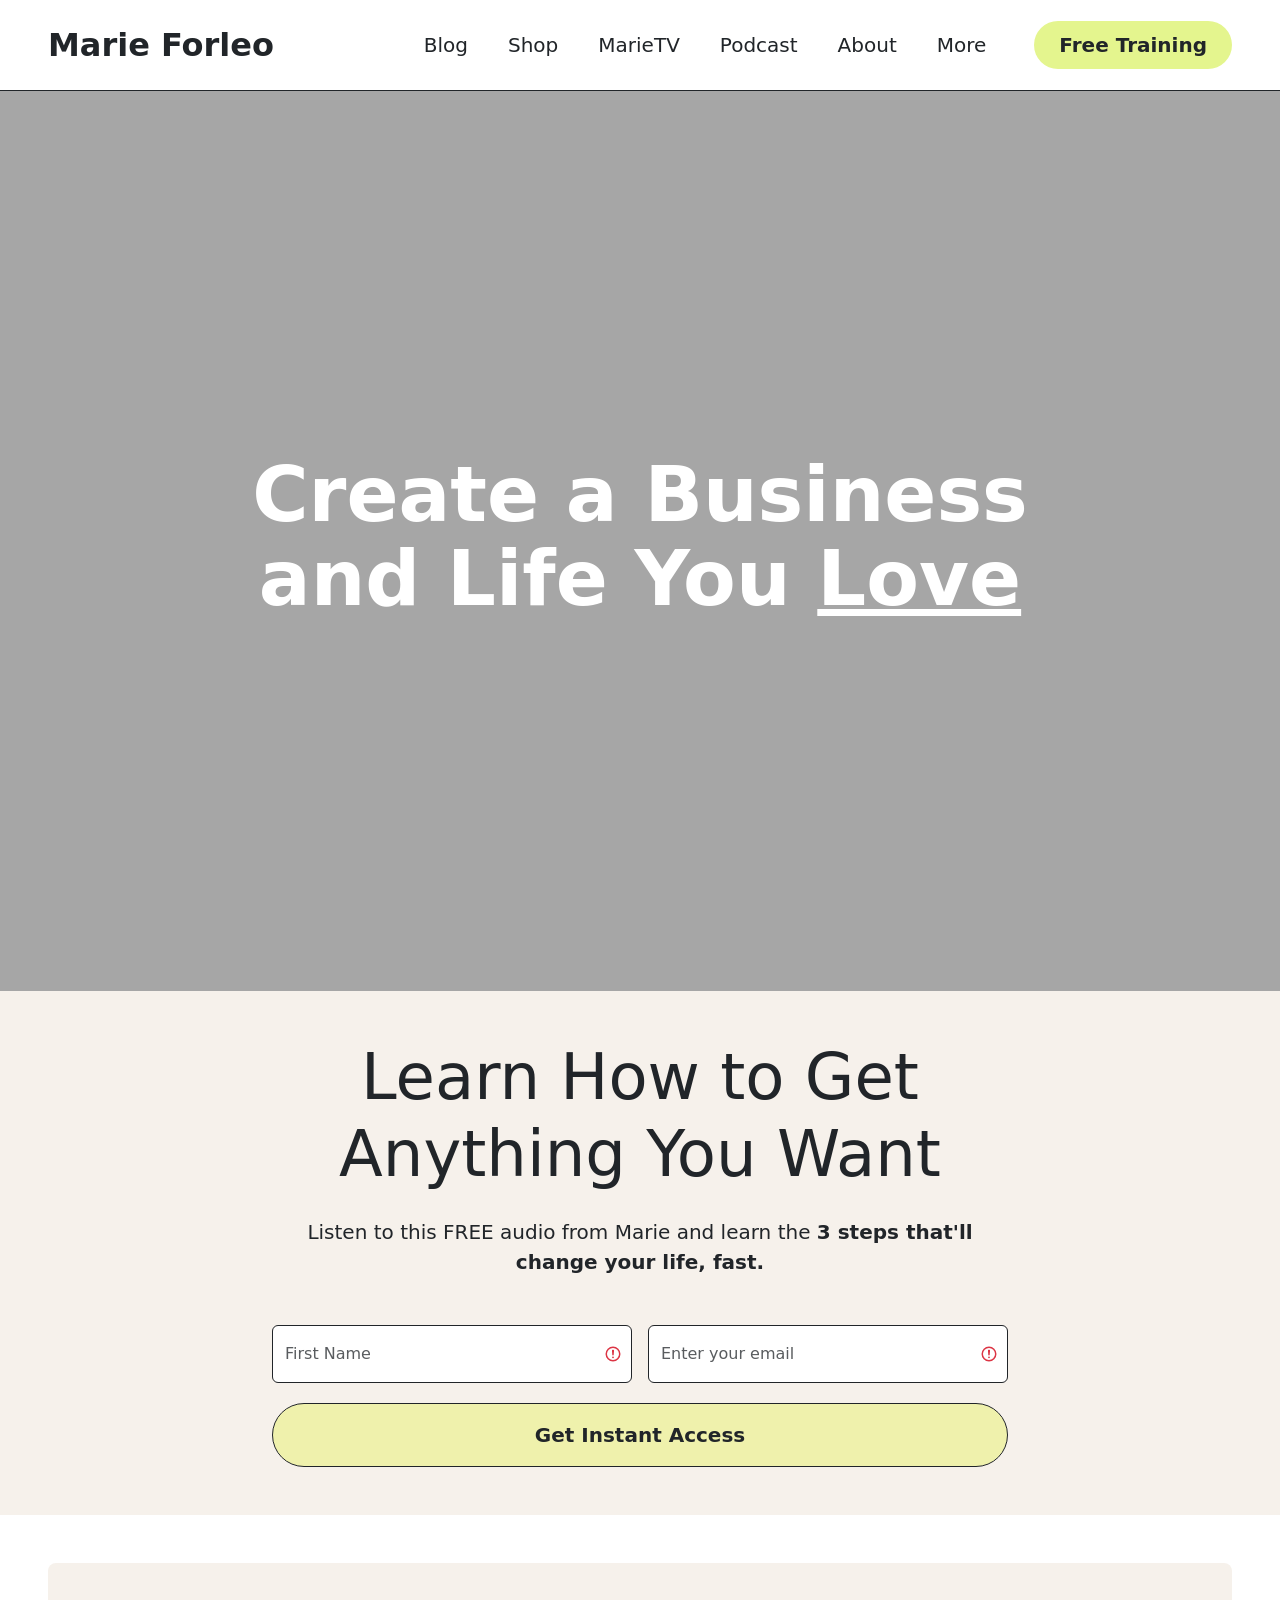
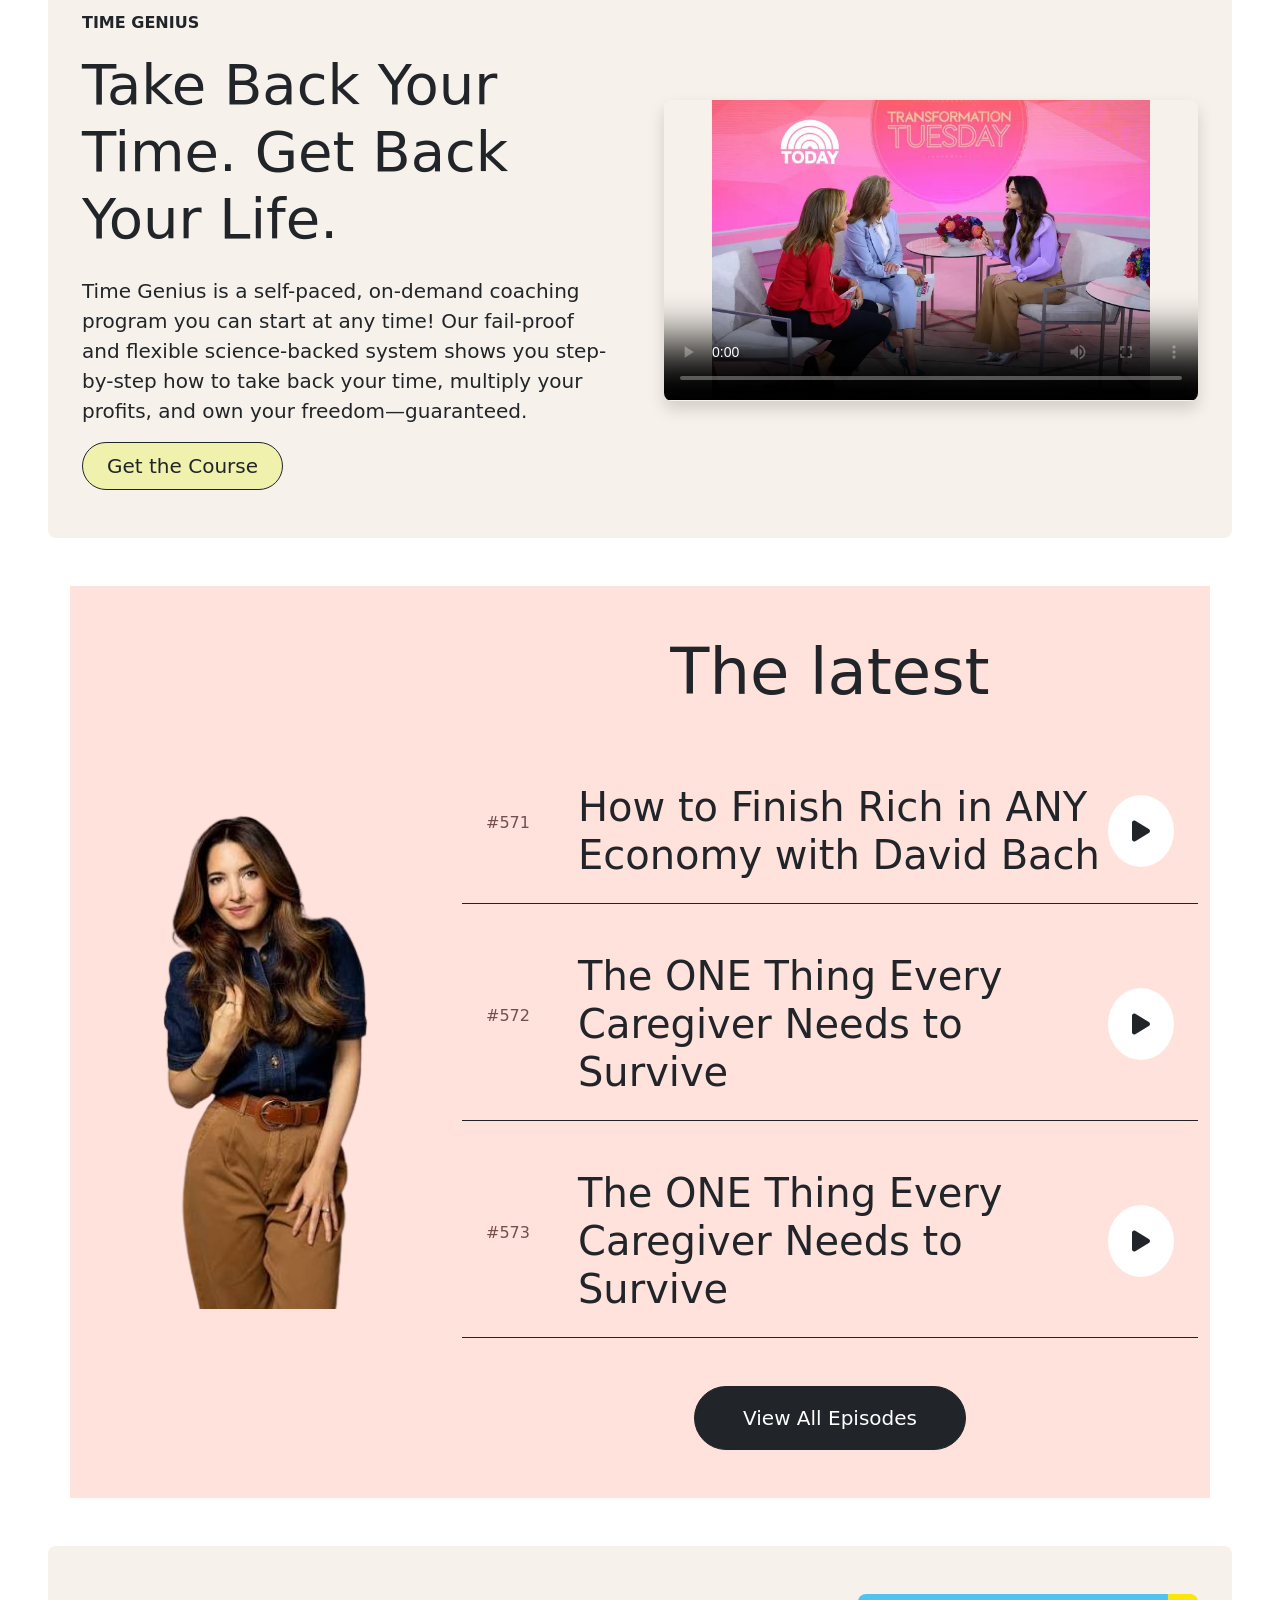
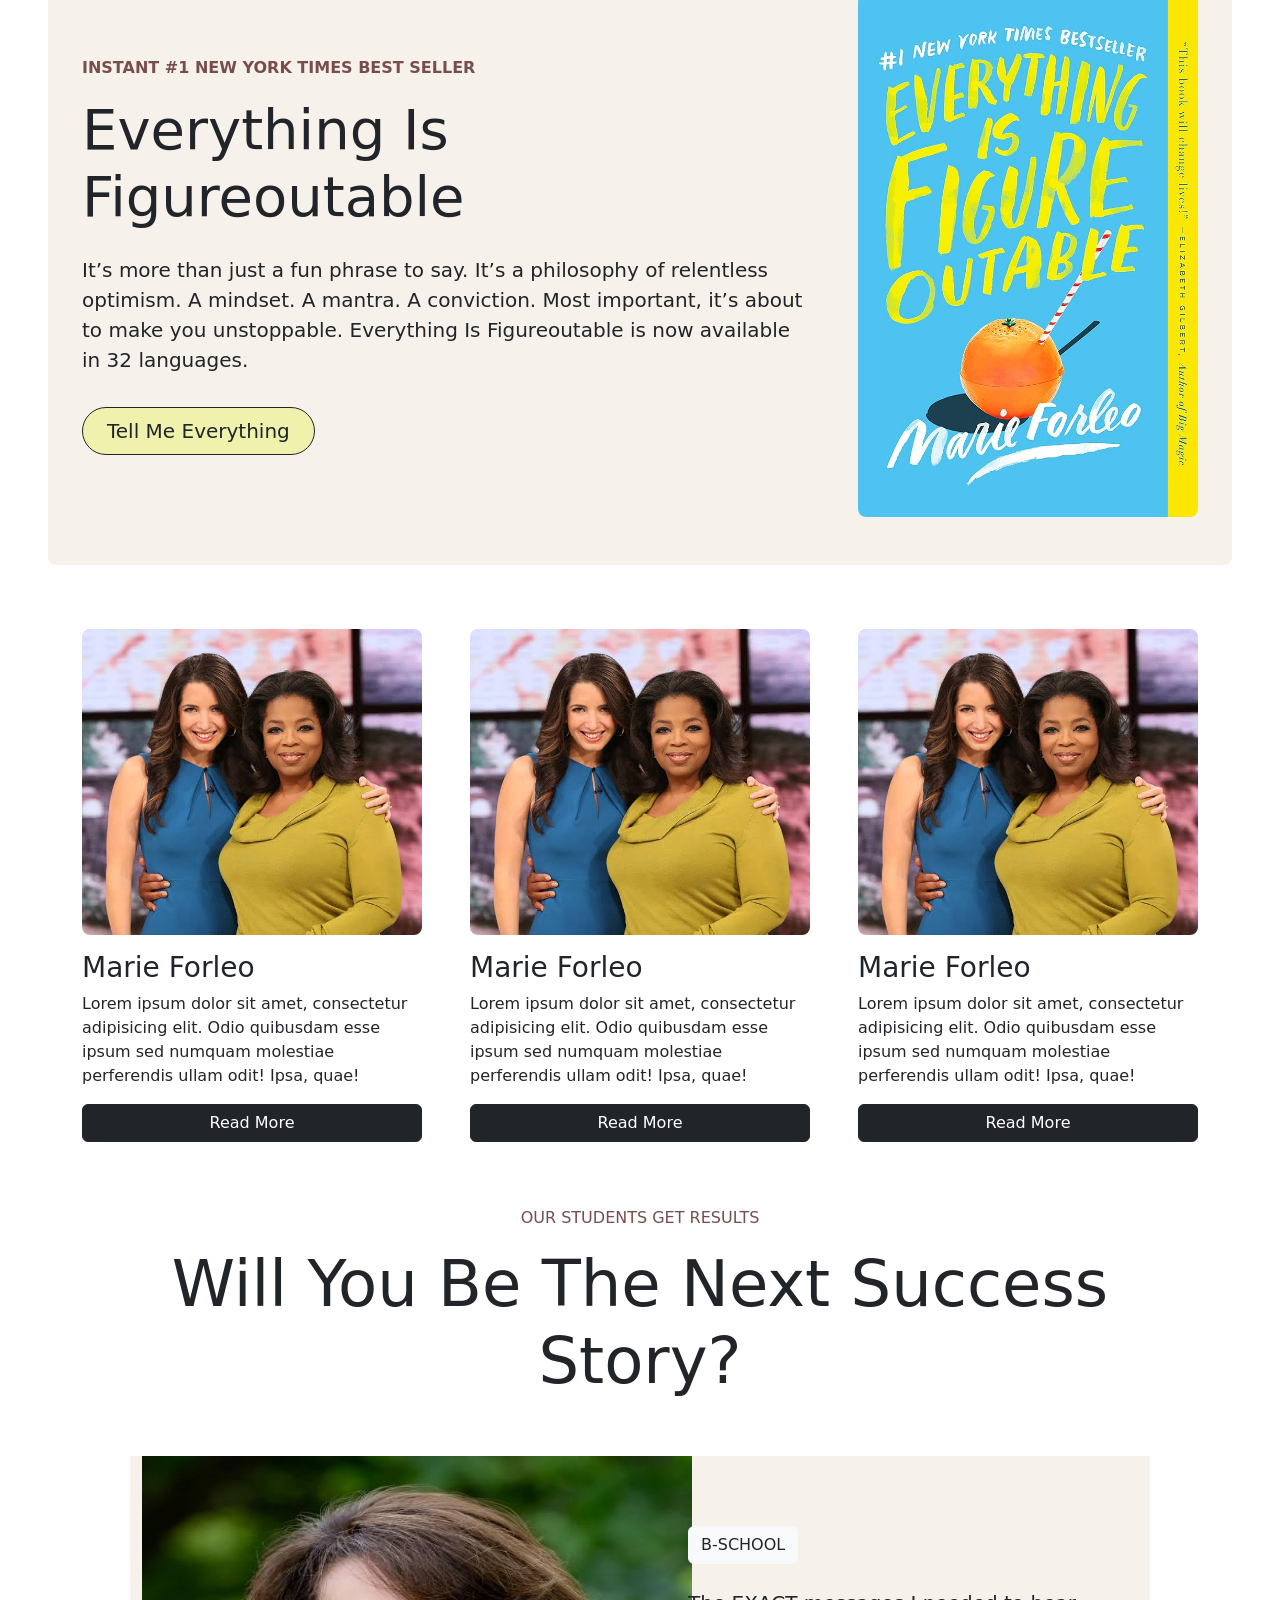
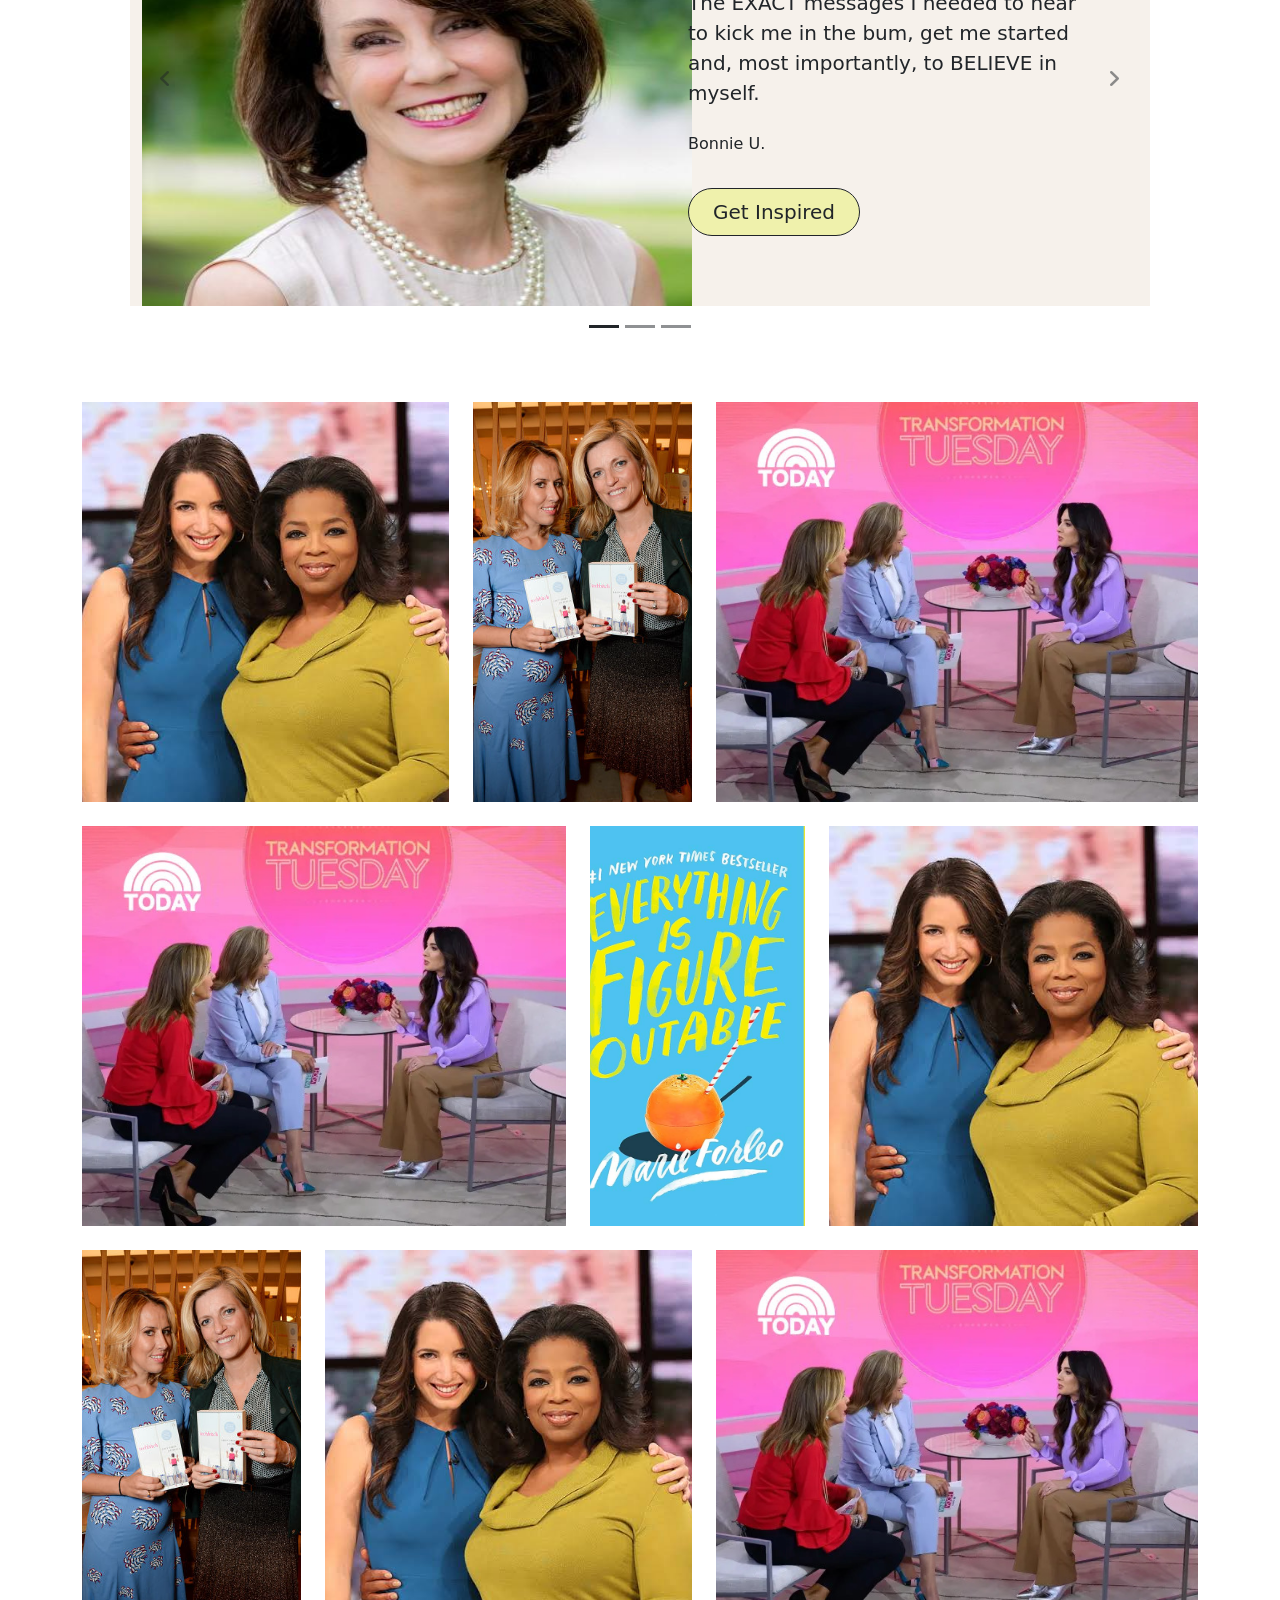
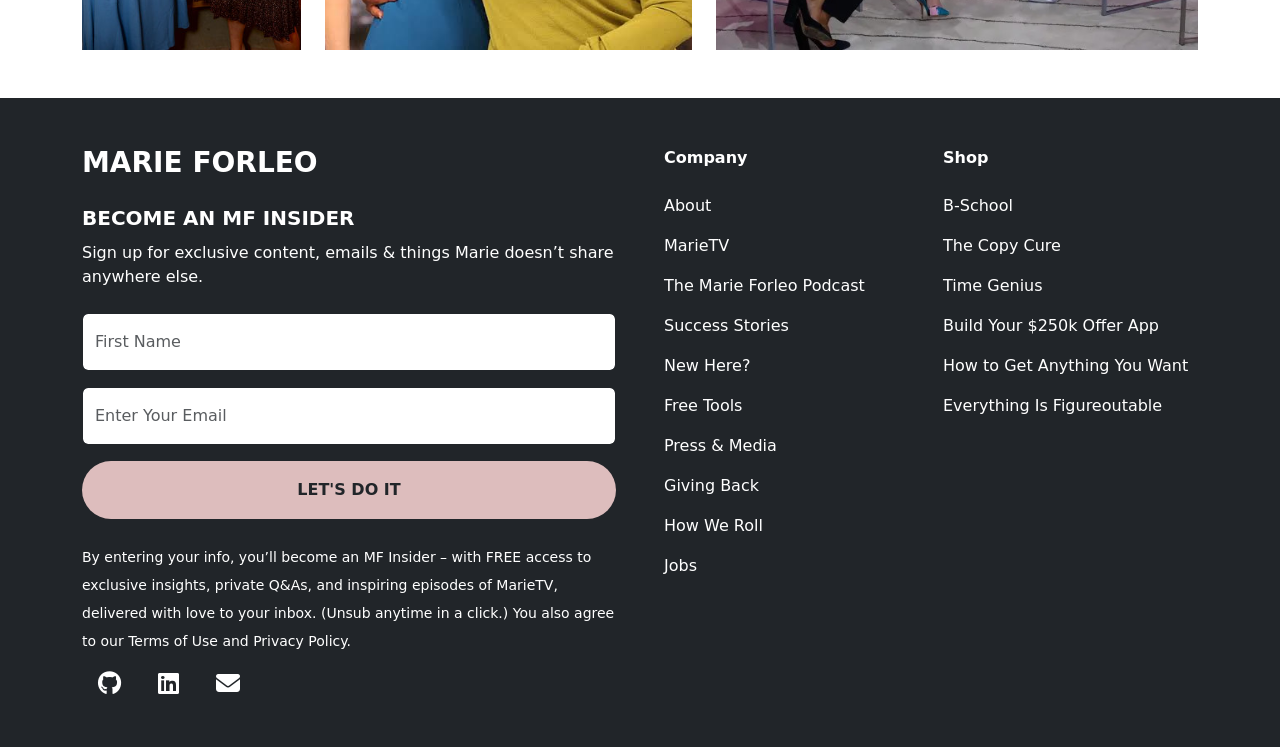
==== commit 0aa63b8a: "update success" ====
--- a/index.html
+++ b/index.html
@@ -446,12 +446,14 @@
                 type="text"
                 class="form-control py-3 border-dark mb-3"
                 placeholder="First Name"
+                required
               />
 
               <input
                 type="email"
                 class="form-control py-3 border-dark mb-3"
                 placeholder="Enter Your Email"
+                required
               />
 
               <button
